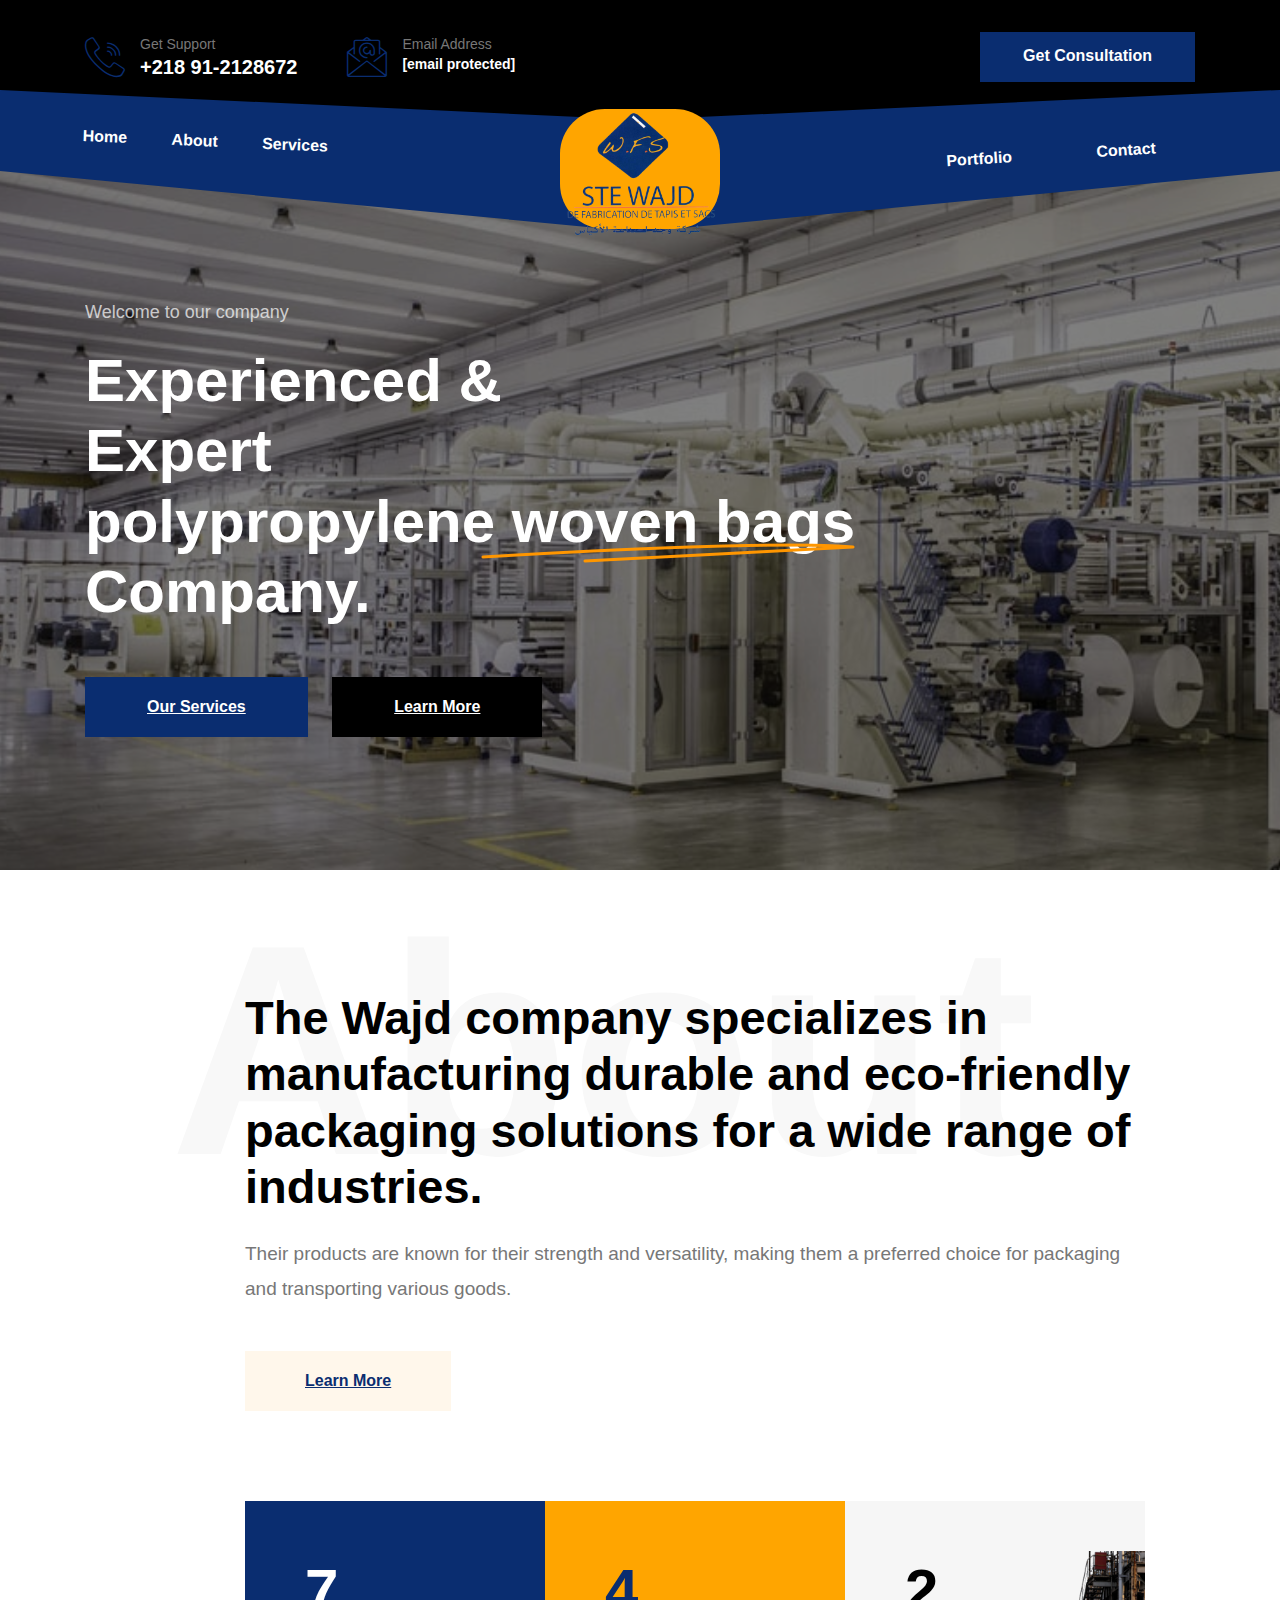
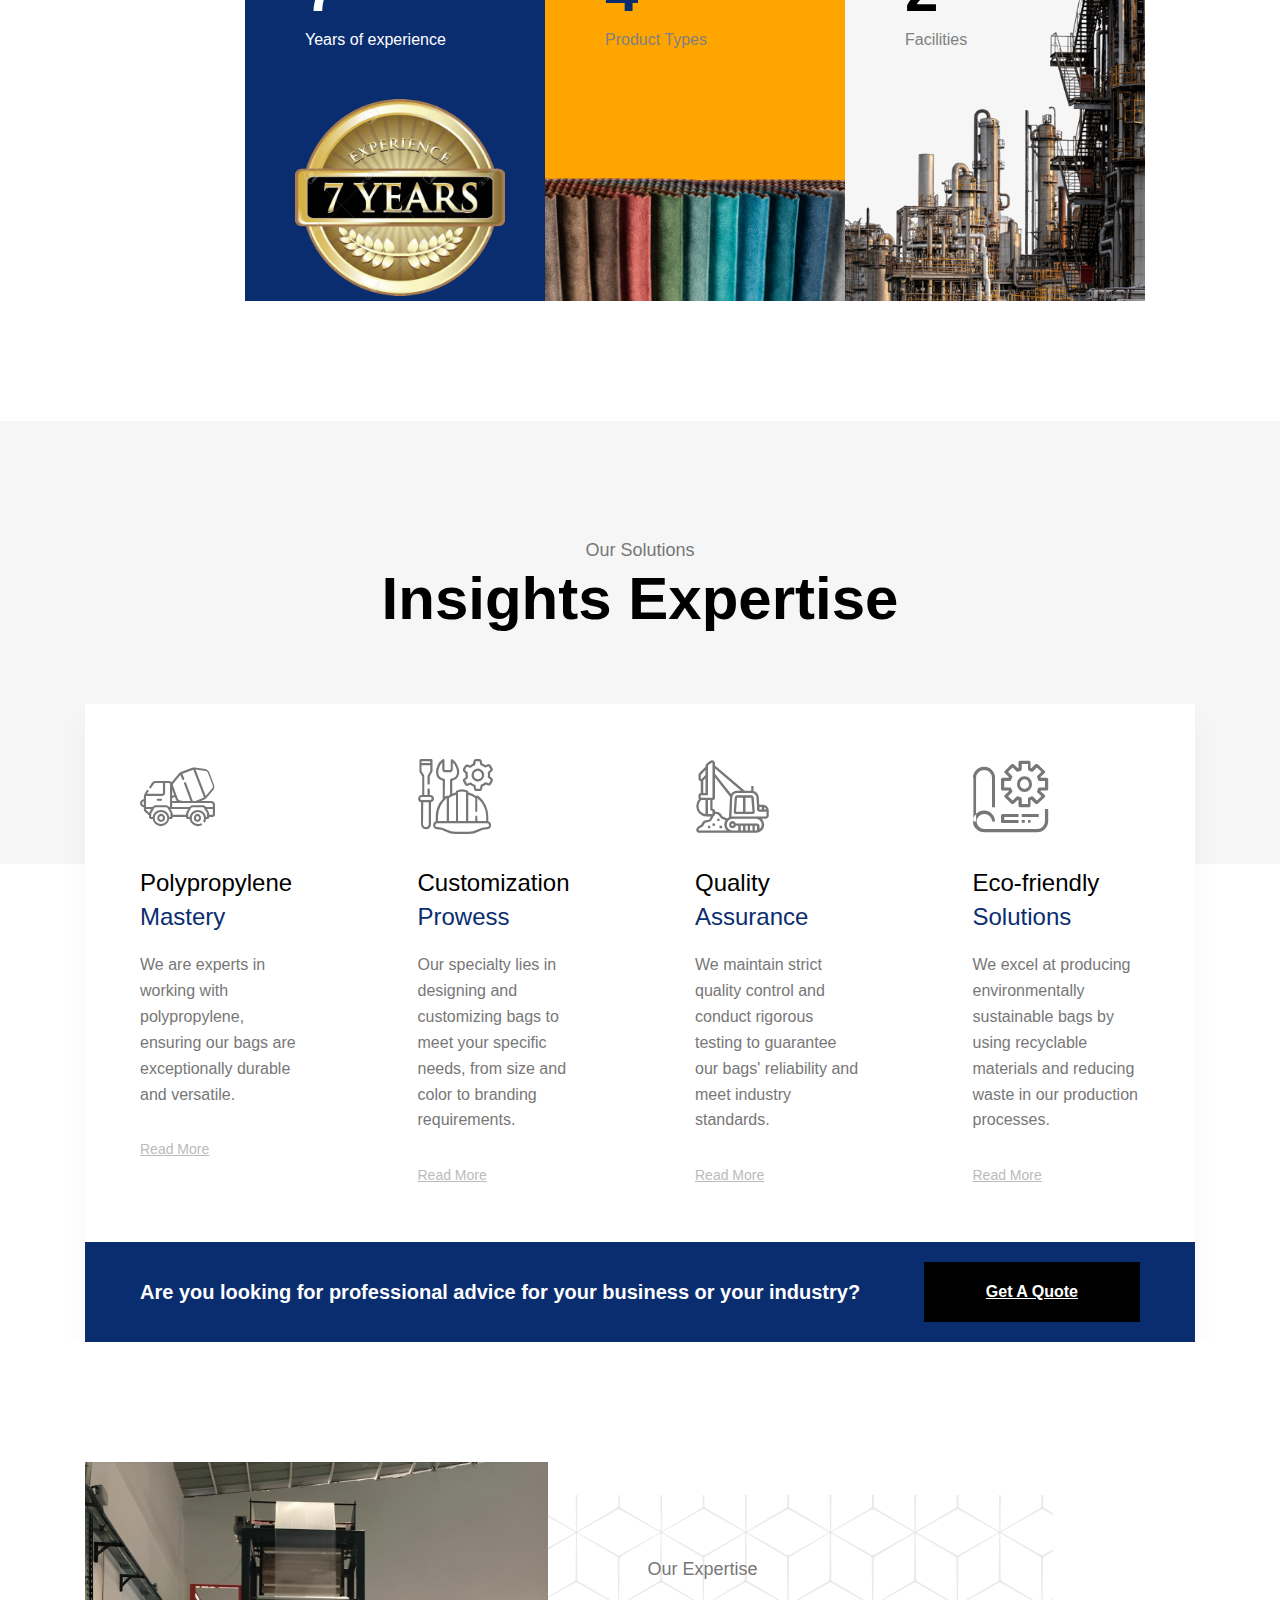
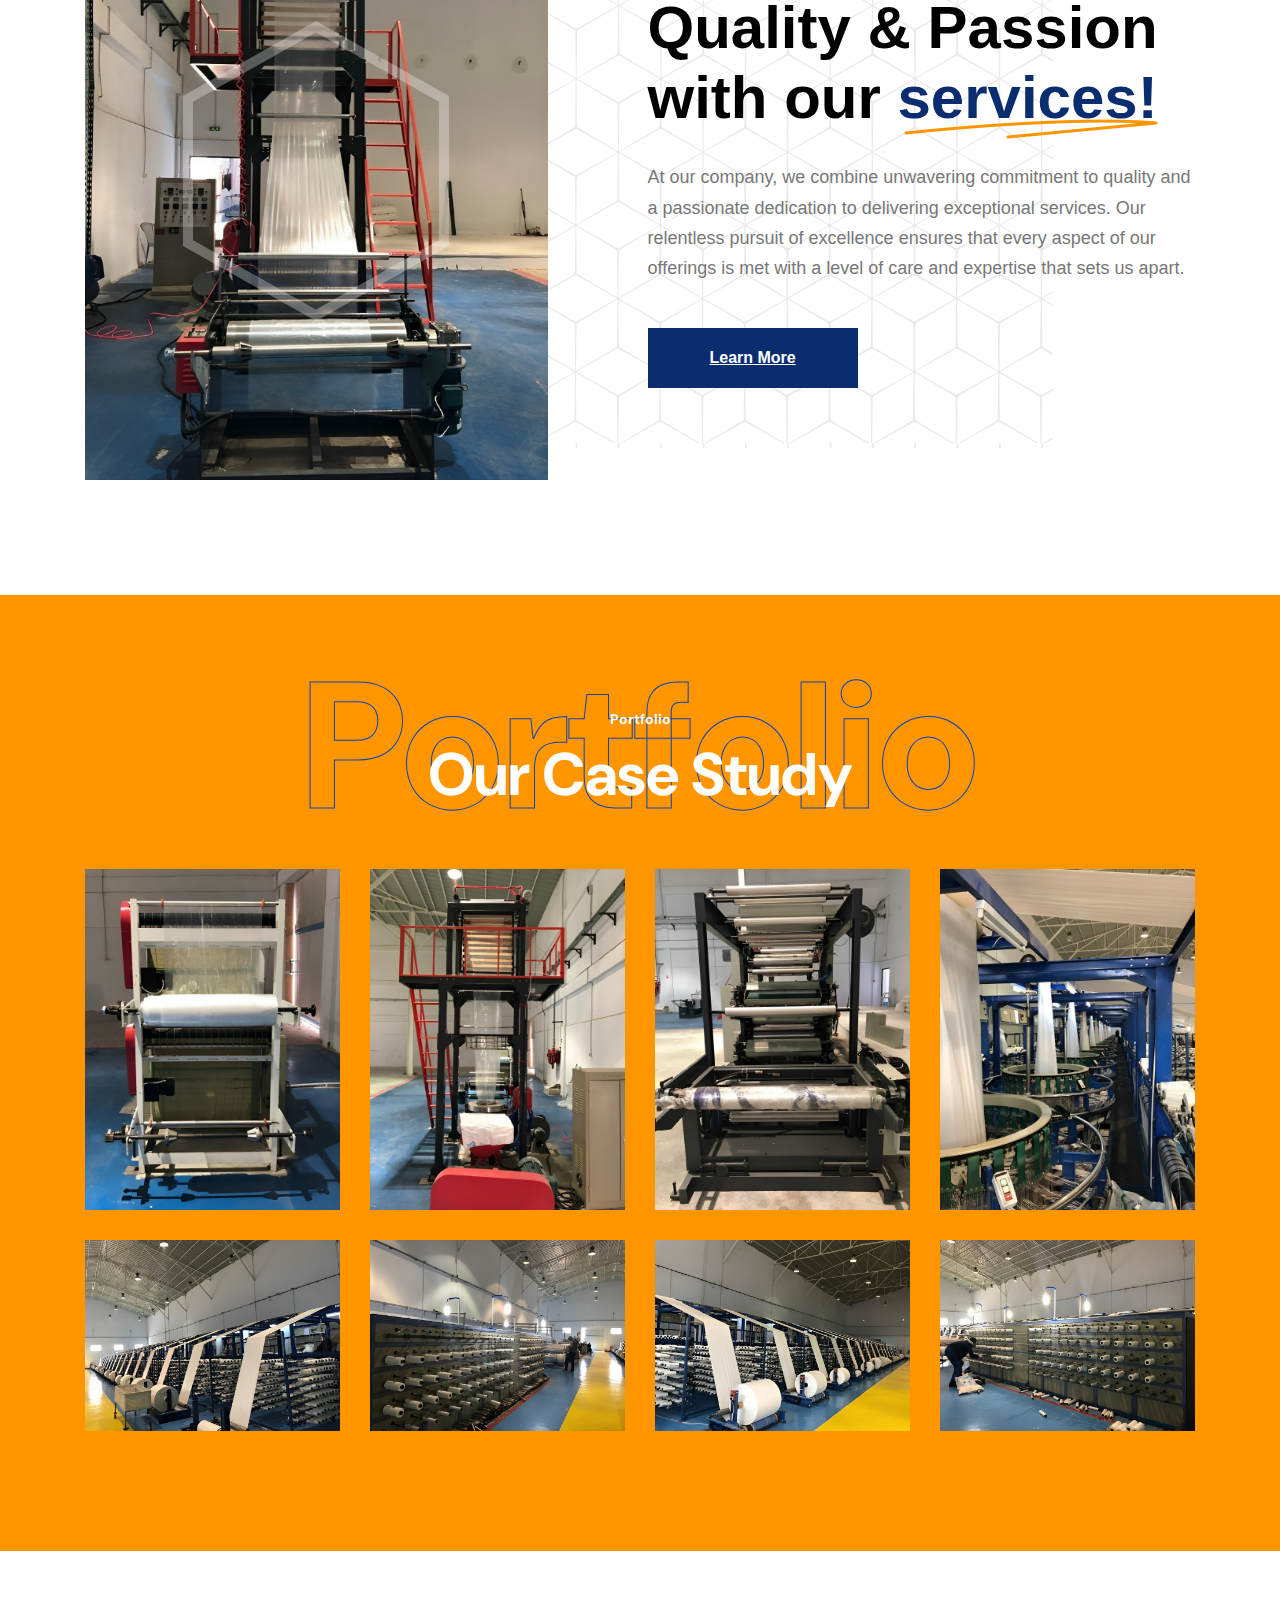
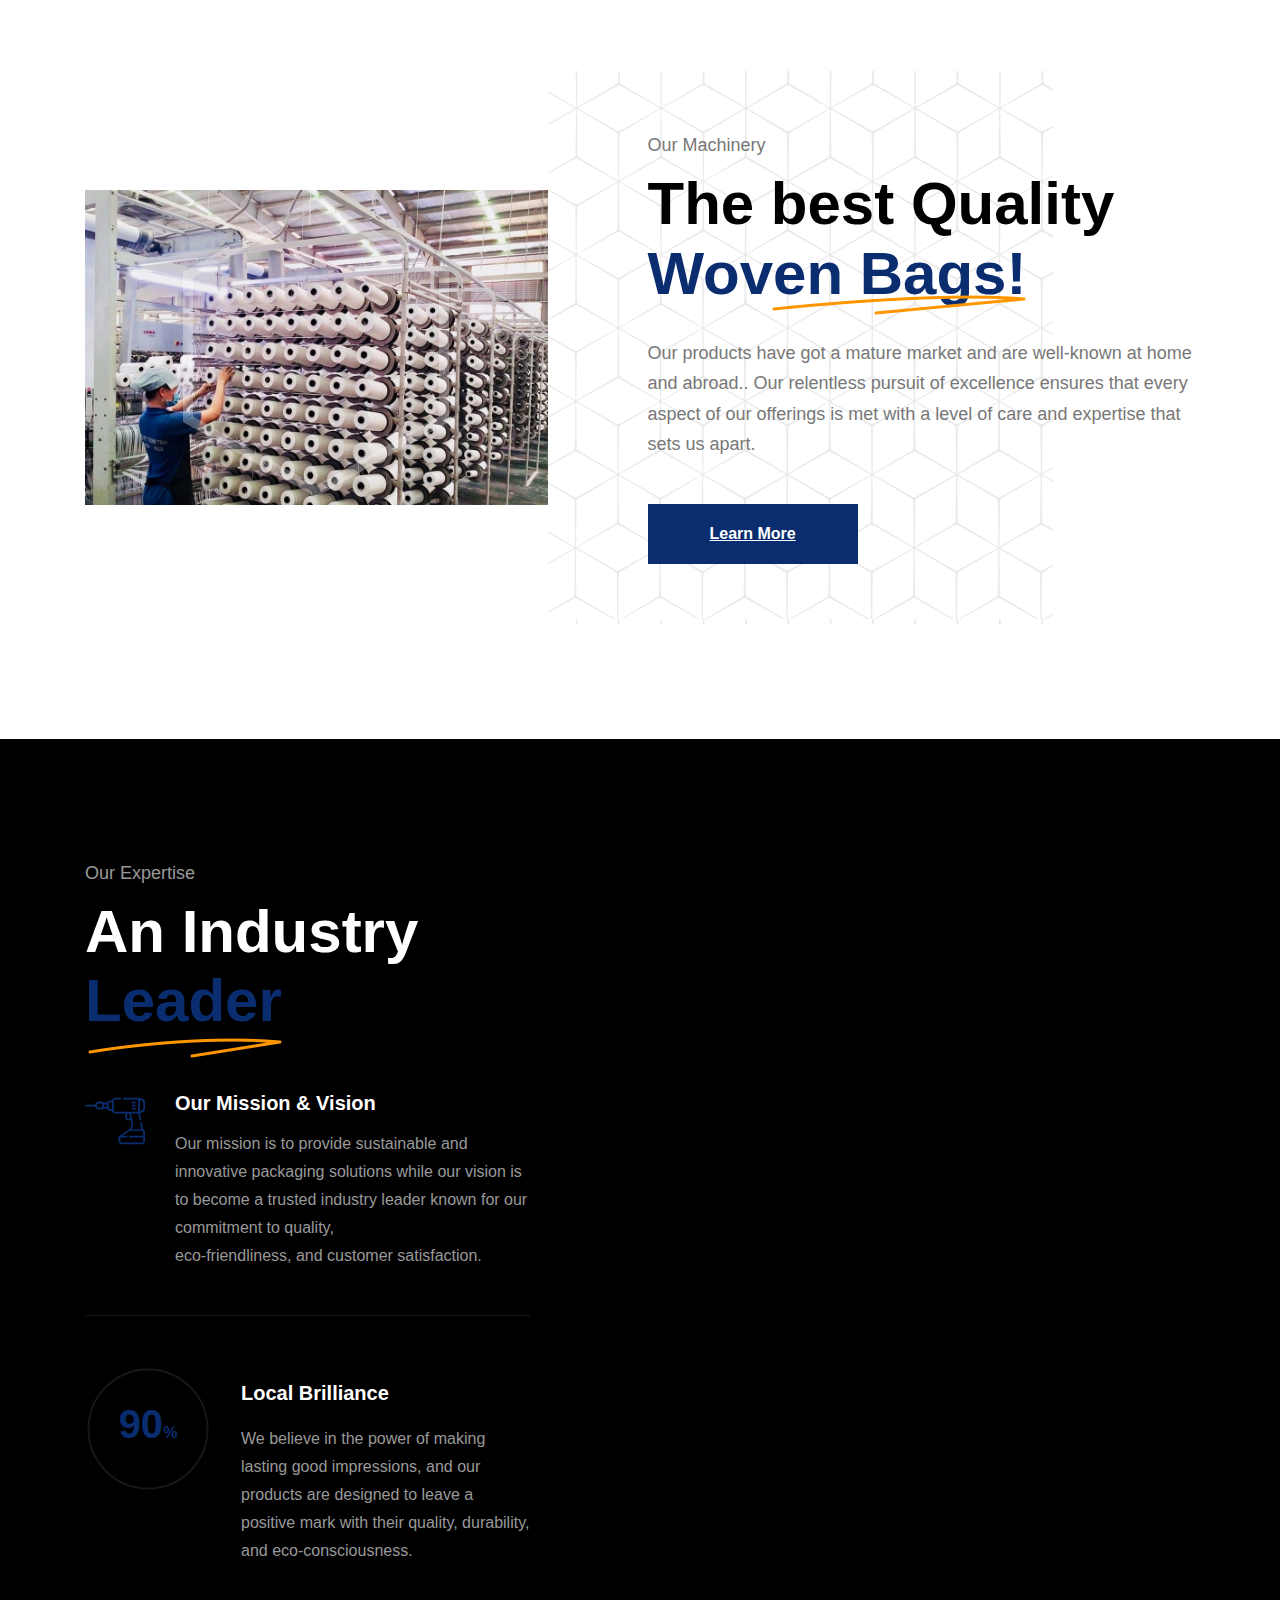
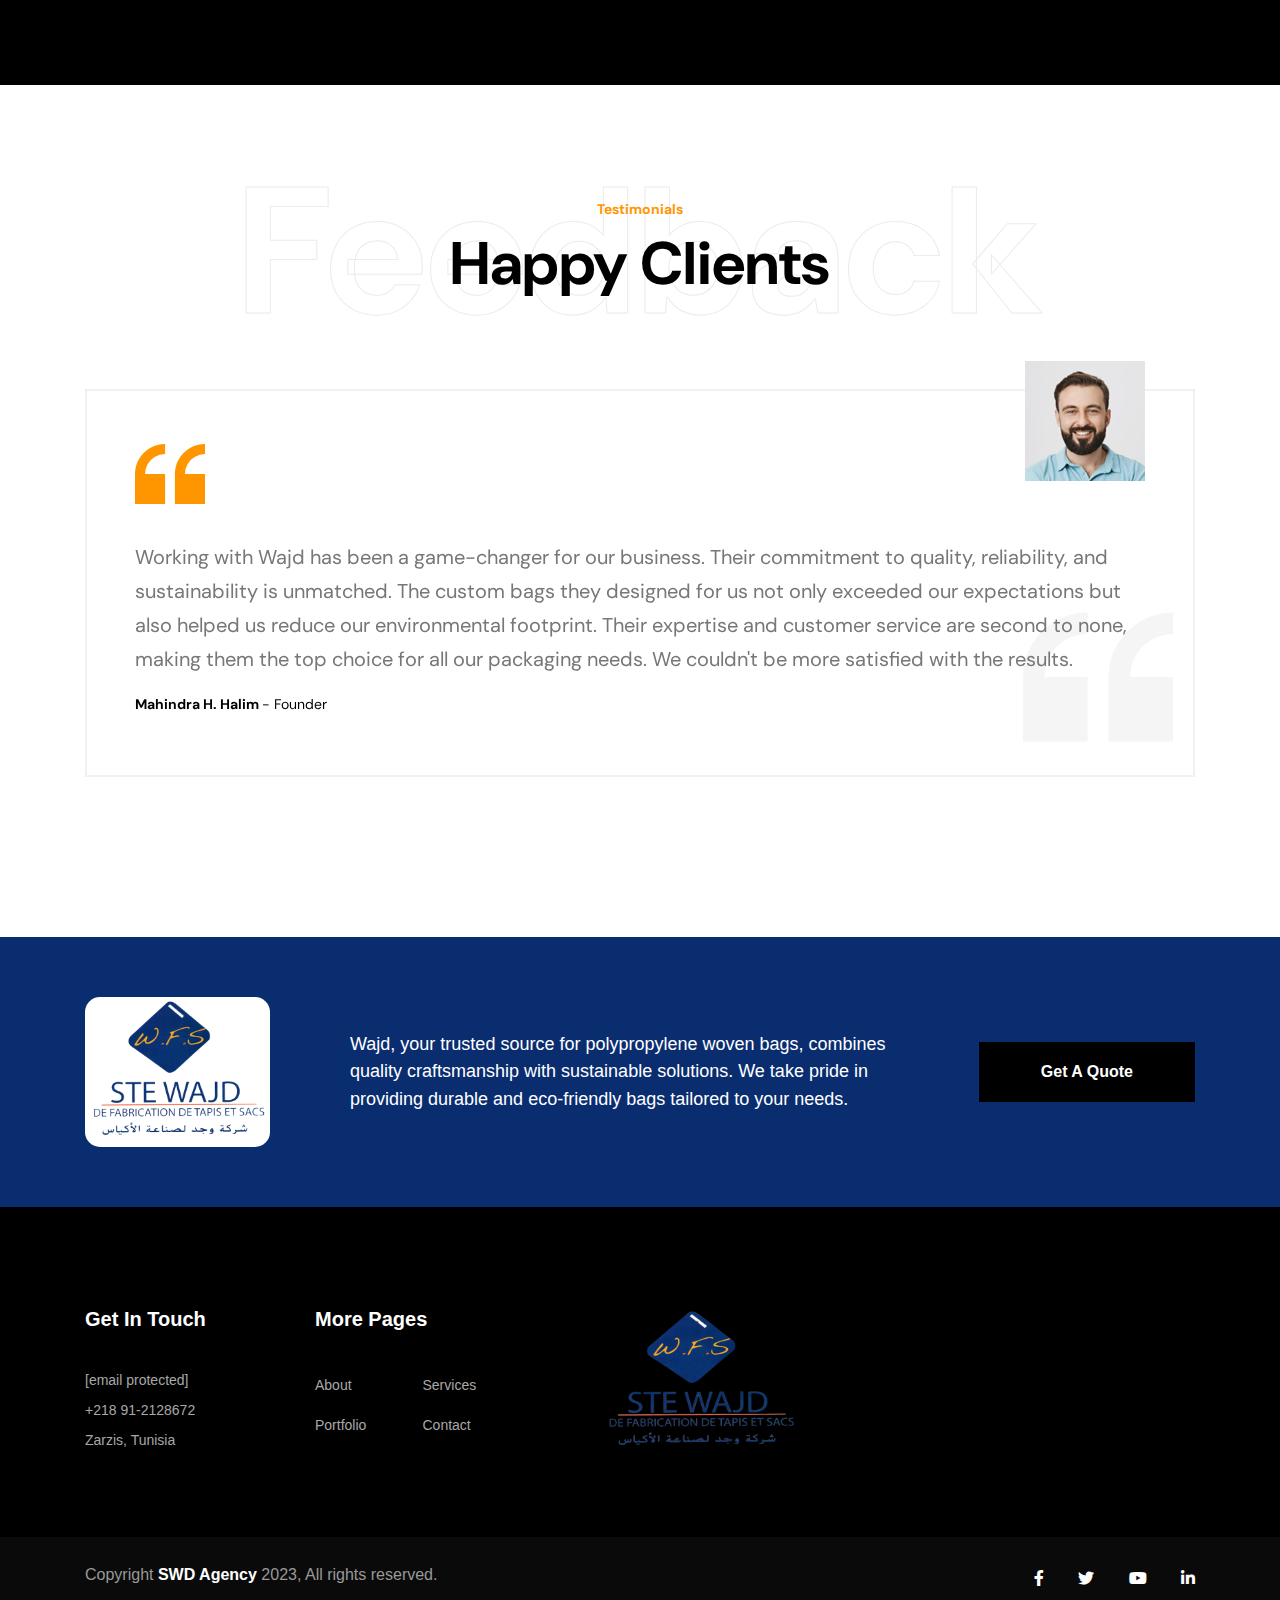
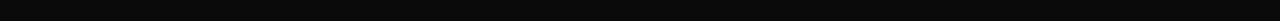
==== index.html @ 6a08fbaa "msg" ====
<!doctype html>
<html class="no-js" lang="en">
    
<!-- Mirrored from www.devsnews.com/template/tionco/tionco/index.html by HTTrack Website Copier/3.x [XR&CO'2014], Tue, 31 Oct 2023 14:53:51 GMT -->
<head>
        <meta charset="utf-8">
        <meta http-equiv="x-ua-compatible" content="ie=edge">
        <title>Wajd</title>
        <meta name="description" content="">
        <meta name="viewport" content="width=device-width, initial-scale=1">

        <link rel="manifest" href="https://devsnews.com/template/tionco/tionco/site.webmanifest/">
		<link rel="shortcut icon" type="image/x-icon" href="assets/img/wajd logo 2.ico">
        <!-- Place favicon.ico in the root directory -->

		<!-- CSS here -->
        <link rel="stylesheet" href="assets/css/bootstrap.min.css">
        <link rel="stylesheet" href="assets/css/fontawesome-all.min.css">
        <link rel="stylesheet" href="assets/css/animate.min.css">
        <link rel="stylesheet" href="assets/css/flaticon.css">
        <link rel="stylesheet" href="assets/css/odometer-theme-default.css">
        <link rel="stylesheet" href="assets/css/magnific-popup.css">
        <link rel="stylesheet" href="assets/css/meanmenu.css">
        <link rel="stylesheet" href="assets/css/swipper.css">
        <link rel="stylesheet" href="assets/css/icofont.min.css">
        <link rel="stylesheet" href="assets/css/main.css">
        
    </head>
    <body>

            <!-- header_area_start -->
            <header class="header_area d-none d-lg-block">
                <div class="header_top_area header_top_clip_one">
                    <div class="container">
                        <div class="row align-items-center">
                                <div class="col-xxl-9 col-xl-9 col-lg-9">
                                    <div class="top_info_wrapper">
        
                                        <div class="top_info_single has_left_icon theme_1">
                                            <a href="tel:098.098.987.9"><i class="flaticon-call"></i></a>
                                            <div class="top_info_single_right">
                                                <span>Get Support</span>
                                                <a href="tel:098.098.987.9">+218 91-2128672</a>
                                            </div>
                                        </div>
                                        <div class="top_info_single has_left_icon theme_1">
                                            <a href="/cdn-cgi/l/email-protection#e38a8d858ca3948681cd808c8e"><i class="flaticon-email"></i></a>
                                            <div class="top_info_single_right">
                                                <span>Email Address</span>
                                                <a href="/cdn-cgi/l/email-protection#f49d9a929bb4839196da979b99"><span class="__cf_email__" data-cfemail="462f282029063123246825292b">[email&#160;protected]</span></a>
                                            </div>
                                        </div>
        
                                    </div>
                                </div>
                                <div class="col-xxl-3 col-xl-3 col-lg-3">
                                    <div class="header_top_right text-end">
                                        <a href="contact.html" class="consult_btn">Get Consultation</a>
                                    </div>
                                </div>
                            </div>
                        </div>
                    </div>
        
                    <div class="header_menu_area menu_clip_one">
                        <div class="container">
                            <div class="row">
                                <div class="col-xxl-5 col-lg-5">
                                    <div class="main_menu1">
                                            <ul id="left">
                                                <li><a href="index.html">Home</a></li>
                                                <li><a href="about.html">About</a></li>
                                                <li><a href="service.html">Services</a></li>
                                            </ul>
                                    </div>
                                    
                                </div>
                                <div class="col-xxl-2 col-lg-2">
                                    <div class="logo_middle_wrapper" id="logo_background">
                                        <a href="index.html" class="logo_middle"><img src="assets/img/logo/wajd logo.png" alt="logo"></a>
                                    </div>
                                </div>
                                <div class="col-xxl-5 col-lg-5 text-end">
                                    <div class="main_menu1">
                                        <nav>
                                            <ul class="menu-right">
                                                <li><a href="portfolio.html">Portfolio</a></li>
                                                <li><a href="contact.html">Contact</a></li>
                                            </ul>
                                        </nav>
                                    </div>
                                </div>
                            </div>
                        </div>
                    </div>
        
                </header>
        <!-- header_area_start -->
        <!-- header_menu_outer_for_mobile start -->
        <div class="header_menu_outer d-lg-none">
            <div class="container">
                <div class="row align-items-center">
                    <div class="col-8">
                        <div class="logo_middle_mobile">
                            <a href="index.html" class="mobile_middle"><img src="assets/img/logo/wajd logo.png" alt="logo"></a>
                        </div>
                    </div>
                    <div class="col-4 text-end">
                        <div class="open-mobile-menu">
                            <a href="javascript:void(0);">
                                <i class="fal fa-bars"></i>
                            </a>
                        </div>
                    </div>
                </div>
            </div>
        </div>
        <!-- header_menu_outer_for_mobile end -->


        <!-- slide-bar start -->
        <!-- Sidebar for Mobile -->
        <div class="fix d-lg-none">
            <div class="side-info">

                <div class="offset-widget offset-logo mb-30 pb-20">
                    <div class="row align-items-center">
                        <div class="col-8"><a href="index.html" class="mobile_logo"><img src="assets/img/logo/wajd logo sans text.png" alt="Logo"></a></div>
                        <div class="col-4 text-end"><button class="side-info-close"><i class="fal fa-times"></i></button></div>
                    </div>
                </div>

                <div class="col-xxl-5 col-lg-5">
                <div class="mobile-menu">
                    <nav>
                        <ul style="font-style: italic; font-weight: bold;">
                            <li><a href="index.html">Home</a></li>
                            <li><a href="about.html">About</a></li>
                            <li><a href="service.html">Services</a></li>
                            <li><a href="portfolio.html">Portfolio</a></li>
                            <li><a href="contact.html">Contact</a></li>
                        </ul>
                    </nav>
                </div>
            </div>

                <div class="contact-infos mt-30 mb-30">
                    <div class="contact-list mobile_contact mb-30">
                        <h4>Contact Info</h4>
                        <a href="#" class="theme-1"><i class="fal fa-map-marker-alt"></i><span>Zarzis Economic Activities Park 4170 Medenine Tunisia</span></a>
                        <a href="tel:088889797697" class="theme-2"><i class="fal fa-phone"></i><span>+216 71 807 671</span></a>
                        <a href="tel:088889797697" class="theme-2"><i class="fal fa-phone"></i><span>+216 71 806 758</span></a>
                        <a href="https://www.devsnews.com/cdn-cgi/l/email-protection#08696c656166486c6765696166266b6765" class="theme-3"><i class="far fa-envelope"></i><span><span class="__cf_email__" data-cfemail="1d7c797074735d7972707c7473337e7270">[email&#160;protected]</span></span></a>  

                    </div>

                    <div class="top_social offset_social mt-20 mb-30">
                        <a href="#" target="_blank" class="facebook"><i class="fab fa-facebook-f"></i></a>
                        <a href="#" target="_blank" class="twitter"><i class="fab fa-twitter"></i></a>
                        <a href="#" target="_blank" class="linkedin"><i class="fab fa-linkedin"></i></a>
                        <a href="#" target="_blank" class="youtube"><i class="fab fa-youtube"></i></a>
                    </div>
                </div>

            </div>
        </div>

        <div class="offcanvas-overlay"></div>
        <!-- slide-bar end -->

        <!-- main_area_start -->
        <main>

            <!-- hero_area-start -->
            <section class="hero_area hero_height d-flex align-items-center mtm_62 fix" style="background-image: url(./assets/bg.jpg);" data-background="assets/img/hero/different-types-grains-beans-groceries-bags-market.jpg" data-overlay="dark" data-opacity="5">
                <div class="container">
                    <div class="row">
                        <div class="col-xxl-12">
                            <div class="hero_content">
                                <span class="sub_hero_title wow fadeInUp" data-wow-delay="0.3s">Welcome to our company</span>
                                <h2 class="hero_title wow fadeInUp" data-wow-delay="0.5s">Experienced & <br>
                                    Expert <span class="line_shape"><br>polypropylene woven bags</span> <br>
                                    Company.</h2>
                                <div class="hero_buttons mt-50 wow fadeInUp" data-wow-delay="0.7s">
                                    <a href="service.html" class="theme_btn is_border">Our Services</a>
                                    <a href="about.html" class="theme_btn black_bg is_border">Learn More</a>
                                </div>
                            </div>
                        </div>
                    </div>
                </div>
            </section>
            <!-- hero_area-end -->

            <!-- about_area-start -->
            <section class="about_area pt-120 pb-120 fix">
                <div class="container">
                    <div class="row">
                        <div class="col-xxl-12 col-12">
                            <div class="about_wrapper pl-110">
                                <div class="about_right">
                                    <span class="abs_about wow fadeInUp" data-wow-delay="0.3s">About</span>
                                    <h2 class="big_title wow fadeInUp" data-wow-delay="0.5s">
                                        The Wajd company specializes in manufacturing durable and eco-friendly packaging solutions for a wide range of industries.
                                    </h2>
                                    <p class="about_text wow fadeInUp" data-wow-delay="0.7s">Their products are known for their strength and versatility, making them a preferred choice for packaging and transporting various goods.</p>

                                    <a href="about.html" class="theme_btn soft_theme wow fadeInUp" data-wow-delay="0.9s">Learn More</a>


                                    <div class="row g-0 mt-90">
                                        <div class="col-xxl-4 col-lg-4 col-md-4 col-sm-6">
                                            <div class="single_counter_wrapper wow fadeInLeft" data-wow-delay="0.3s">
                                                <div class="single-counter theme_count_bg">
                                                    <img class=" wow fadeInLeft" data-wow-delay="0.5s" src="assets/img/about/7 years of experience.png" style="margin-left: 100px; margin-bottom: 95px; width: 70%;" alt="counter_img">
                                                    <h2 class="white_text count_number"><span class="odometer" data-count="9432">7</span></h2>
                                                    <span class="white_text">Years of experience</span>
                                                </div>
                                            </div>
                                        </div>
                                        <div class="col-xxl-4 col-lg-4 col-md-4 col-sm-6">
                                            <div class="single_counter_wrapper wow fadeInUp" data-wow-delay="0.3s">
                                                <div class="single-counter black_count_bg">
                                                    <img class=" wow fadeInUp" data-wow-delay="0.5s" src="assets/img/about/mix-palette-color-tailoring-leather-tissues-catalog.png" style="margin-left: -45px;" alt="counter_img">
                                                    <h2 class="theme_text count_number"><span class="odometer" data-count="800">4</span></h2>
                                                    <span class="gray_text">Product Types</span>
                                                </div>
                                            </div>
                                        </div>
                                        <div class="col-xxl-4 col-lg-4 col-md-4 col-sm-6">
                                            <div class="single_counter_wrapper wow fadeInRight" data-wow-delay="0.3s">
                                                <div class="single-counter soft_count_bg">
                                                    <img class=" wow fadeInRight" data-wow-delay="0.5s" src="assets/img/about/environmental-pollution-industry-exterior-daylight.png" style="margin-bottom: -100px;" alt="counter_img">
                                                    <h2 class="black_text count_number"><span class="odometer" data-count="10">2</span></h2>
                                                    <span class="gray_text">Facilities</span>
                                                </div>
                                            </div>
                                        </div>
                                    </div>


                                </div>

                            </div>
                        </div>
                    </div>

                </div>
            </section>
            <!-- about_area-end -->

            <!-- section_title_area-start -->
            <section class="section_title_area before_soft_bg fix pt-115 pb-215">
                <div class="container">
                    <div class="row">
                        <div class="col-xxl-12">
                            <div class="section_title text-center">
                                <span class="sub_title wow fadeInUp" data-wow-delay="0.3s">Our Solutions</span>
                                <h2 class="title wow fadeInUp" data-wow-delay="0.5s">Insights Expertise</h2>
                            </div>
                        </div>
                    </div>
                </div>
            </section>
            <!-- section_title_area-end -->

            <!-- promo_box_area-start -->
            <section class="promo_box_area mtm_160 fix">
                <div class="container">
                    <div class="promo_box_wrapper wow fadeInUp" data-wow-delay="0.3s">
                        <div class="row g-0">

                            <div class="col-xxl-3 col-xl-3 col-lg-4 col-md-6 col-sm-6">
                                <div class="single_promo_box promo_bg">
                                    <i class="flaticon-mixer-truck wow fadeInUp" data-wow-delay="0.3s"> </i>
                                    <h3 class=" wow fadeInUp" data-wow-delay="0.5s"><a href="service.html">Polypropylene<span class="promo_theme"> Mastery</span></a></h3>
                                    <p class="wow fadeInUp" data-wow-delay="0.7s">We are experts in working with polypropylene, ensuring our bags are exceptionally durable and versatile.</p>
                                    <div class="promo_button mt-30 wow fadeInUp" data-wow-delay="0.9s">
                                        <a href="service.html" class="promo_btn">Read More</a>
                                    </div>
                                </div>
                            </div>
                            <div class="col-xxl-3 col-xl-3 col-lg-4 col-md-6 col-sm-6">
                                <div class="single_promo_box promo_bg">
                                    <i class="flaticon-helmet wow fadeInUp" data-wow-delay="0.3s"></i>
                                    <h3 class="wow fadeInUp" data-wow-delay="0.5s"><a href="service.html">Customization<span class="promo_theme"> Prowess</span></a></h3>
                                    <p class="wow fadeInUp" data-wow-delay="0.7s">Our specialty lies in designing and customizing bags to meet your specific needs, from size and color to branding requirements.</p>
                                    <div class="promo_button mt-30 wow fadeInUp" data-wow-delay="0.9s">
                                        <a href="service.html" class="promo_btn">Read More</a>
                                    </div>
                                </div>
                            </div>
                            <div class="col-xxl-3 col-xl-3 col-lg-4 col-md-6 col-sm-6">
                                <div class="single_promo_box promo_bg">
                                    <i class="flaticon-construction-machine wow fadeInUp" data-wow-delay="0.3s"></i>
                                    <h3 class="wow fadeInUp" data-wow-delay="0.5s"><a href="service.html">Quality<span class="promo_theme"> Assurance</span></a></h3>
                                    <p class=" wow fadeInUp" data-wow-delay="0.7s">We maintain strict quality control and conduct rigorous testing to guarantee our bags' reliability and meet industry standards.</p>
                                    <div class="promo_button mt-30 wow fadeInUp" data-wow-delay="0.9s">
                                        <a href="service.html" class="promo_btn">Read More</a>
                                    </div>
                                </div>
                            </div>
                            <div class="col-xxl-3 col-xl-3 col-lg-4 col-md-6 col-sm-6">
                                <div class="single_promo_box promo_bg">
                                    <i class="flaticon-gear wow fadeInUp" data-wow-delay="0.3s"></i>
                                    <h3 class="wow fadeInUp" data-wow-delay="0.5s"><a href="service.html">Eco-friendly<span class="promo_theme"> Solutions</span></a></h3>
                                    <p class="wow fadeInUp" data-wow-delay="0.7s">We excel at producing environmentally sustainable bags by using recyclable materials and reducing waste in our production processes.</p>
                                    <div class="promo_button mt-30 wow fadeInUp" data-wow-delay="0.9s">
                                        <a href="service.html" class="promo_btn">Read More</a>
                                    </div>
                                </div>
                            </div>

                            <div class="col-12">
                                <div class="promo_cta_wrapper theme_bg wow fadeInUp" data-wow-delay="0.3s">
                                    <p class="wow fadeInLeft" data-wow-delay="0.3s">Are you looking for professional advice for your business or your industry?</p>
                                    <a href="contact.html" class="theme_btn black_bg is_border wow fadeInRight" data-wow-delay="0.3s">Get A Quote</a>
                                </div>
                            </div>

                        </div>
                    </div>
                </div>
            </section>
             <!-- promo_box_area-end -->

            <!-- about_ideal_area-start -->
            <div class="about_ideal_area pt-120 pb-85 fix">
                <div class="container">
                    <div class="row g-0 align-items-center">
                        <div class="col-xxl-5 col-xl-5 col-lg-6">
                            <div class="about_ideal_img mb-30 wow fadeInUp" data-wow-delay="0.3s">
                                <img src="assets/img/about/6.png" alt="about-img">
                            </div>
                        </div>
                        <div class="col-xxl-7 col-xl-7 col-lg-6">
                            <div class="about_ideal_content mb-30 pl-100 pt-60 pb-60">
                                <div class="section_title_colored res_size">
                                    <span class="sub_title_colored wow fadeInUp" data-wow-delay="0.3s">Our Expertise</span>
                                    <h3 class="title_colored wow fadeInUp" data-wow-delay="0.5s">Quality & Passion with our <span class="line_colored bottom_8">services!</span></h3>
                                </div>
                                <p class="wow fadeInUp" data-wow-delay="0.7s">At our company, we combine unwavering commitment to quality and a passionate dedication to delivering exceptional services.
                                    Our relentless pursuit of excellence ensures that every aspect of our offerings is met with a level of care and expertise that sets us apart.</p>
                                <div class="about_button mt-45 wow fadeInUp" data-wow-delay="0.9s">
                                    <a href="service.html" class="theme_btn is_border">Learn More</a>
                                </div>
                            </div>
                        </div>
                    </div>
                </div>
            </div>
            <!-- about_ideal_area-end -->

            <!-- portfolio_area-start -->
            <div class="portfolio_area theme_bg2 pt-105 pb-90 fix">
                <div class="container">
                    <div class="row">
                        <div class="col-xxl-12">
                            <div class="section_back_title text-center mb-45">
                                <div class="back_title_inner wow fadeInUp" data-wow-delay="0.3s">
                                    <span class="sub_back_title is_white dmsans">Portfolio</span>
                                    <h2 class="back_title is_white dmsans">Our Case Study</h2>
                                    <span class="back_title_original dmsans light_clr">Portfolio</span>
                                </div>
                            </div>
                        </div>
                    </div>
                    <div class="portfolio_wrapper">
                        <div class="row portfolio_images">
                            <div class="col-xl-3 col-md-4 col-sm-6 single_portfolio_image mb-30 wow fadeInLeft" data-wow-delay="0.1s">
                                <a href="assets/img/portfolio/2.png" class="portfolio_image_inner popup-image w_img">
                                        <img src="assets/img/portfolio/2.png" alt="img">
                                    <i class="fal fa-plus"></i>
                                </a>
                            </div>
                            <div class="col-xl-3 col-md-4 col-sm-6 single_portfolio_image mb-30 wow fadeInUp" data-wow-delay="0.3s">
                                <a href="assets/img/portfolio/3.png" class="portfolio_image_inner popup-image w_img">
                                        <img src="assets/img/portfolio/3.png" alt="img">
                                    <i class="fal fa-plus"></i>
                                </a>
                            </div>
                            <div class="col-xl-3 col-md-4 col-sm-6 single_portfolio_image mb-30 wow fadeInUp" data-wow-delay="0.5s">
                                <a href="assets/img/portfolio/4.png" class="portfolio_image_inner popup-image w_img">
                                        <img src="assets/img/portfolio/4.png" alt="img">
                                    <i class="fal fa-plus"></i>
                                </a>
                            </div>
                            <div class="col-xl-3 col-md-4 col-sm-6 single_portfolio_image mb-30 wow fadeInUp" data-wow-delay="0.7s">
                                <a href="assets/img/portfolio/5.png" class="portfolio_image_inner popup-image w_img">
                                        <img src="assets/img/portfolio/5.png" alt="img">
                                    <i class="fal fa-plus"></i>
                                </a>
                            </div>
                            <div class="col-xl-3 col-md-4 col-sm-6 single_portfolio_image mb-30 wow fadeInUp" data-wow-delay="0.7s">
                                <a href="assets/img/portfolio/7.png" class="portfolio_image_inner popup-image w_img">
                                        <img src="assets/img/portfolio/7.png" alt="img">
                                    <i class="fal fa-plus"></i>
                                </a>
                            </div>
                            <div class="col-xl-3 col-md-4 col-sm-6 single_portfolio_image mb-30 wow fadeInUp" data-wow-delay="0.7s">
                                <a href="assets/img/portfolio/8.png" class="portfolio_image_inner popup-image w_img">
                                        <img src="assets/img/portfolio/8.png" alt="img">
                                    <i class="fal fa-plus"></i>
                                </a>
                            </div>
                            <div class="col-xl-3 col-md-4 col-sm-6 single_portfolio_image mb-30 wow fadeInUp" data-wow-delay="0.7s">
                                <a href="assets/img/portfolio/11.png" class="portfolio_image_inner popup-image w_img">
                                        <img src="assets/img/portfolio/11.png" alt="img">
                                    <i class="fal fa-plus"></i>
                                </a>
                            </div>
                            <div class="col-xl-3 col-md-4 col-sm-6 single_portfolio_image mb-30 wow fadeInUp" data-wow-delay="0.7s">
                                <a href="assets/img/portfolio/13.png" class="portfolio_image_inner popup-image w_img">
                                        <img src="assets/img/portfolio/13.png" alt="img">
                                    <i class="fal fa-plus"></i>
                                </a>
                            </div>
                        </div>
                    </div>
                </div>
            </div>
            <!-- portfolio_area-end -->
            <div class="about_ideal_area pt-120 pb-85 fix">
                <div class="container">
                    <div class="row g-0 align-items-center">
                        <div class="col-xxl-5 col-xl-5 col-lg-6">
                            <div class="about_ideal_img mb-30 wow fadeInUp" data-wow-delay="0.3s">
                                <img src="assets/img/about/the_whole_work.jpg" alt="about-img">
                            </div>
                        </div>
                        <div class="col-xxl-7 col-xl-7 col-lg-6">
                            <div class="about_ideal_content mb-30 pl-100 pt-60 pb-60">
                                <div class="section_title_colored res_size">
                                    <span class="sub_title_colored wow fadeInUp" data-wow-delay="0.3s">Our Machinery</span>
                                    <h3 class="title_colored wow fadeInUp" data-wow-delay="0.5s">The best Quality <span class="line_colored bottom_8">Woven Bags!</span></h3>
                                </div>
                                <p class="wow fadeInUp" data-wow-delay="0.7s">Our products have got a mature market and are well-known at home and abroad..
                                    Our relentless pursuit of excellence ensures that every aspect of our offerings is met with a level of care and expertise that sets us apart.</p>
                                <div class="about_button mt-45 wow fadeInUp" data-wow-delay="0.9s">
                                    <a href="service.html" class="theme_btn is_border">Learn More</a>
                                </div>
                            </div>
                        </div>
                    </div>
                </div>
            </div>
            <!-- attentions_area-start -->
            <div class="attentions_area dark_bg pt-120 pb-120 fix">
                <div class="container">
                    <div class="row">
                        <div class="col-xxl-5 col-xl-5 col-lg-6 order-1 order-lg-0">
                            <div class="attention_content_wrapper">
                                <div class="section_title_colored mb-55">
                                    <span class="sub_title_colored gray_text wow fadeInUp" data-wow-delay="0.3s">Our Expertise</span>
                                    <h3 class="title_colored white_text wow fadeInUp" data-wow-delay="0.5s">An Industry<span class="line_colored line_shape3">Leader</span></h3>
                                </div>
                                <div class="single_mission wow fadeInUp" data-wow-delay="0.7s">
                                    <i class="flaticon-drill"></i>
                                    <div class="single_mission_right">
                                        <h4>Our Mission & Vision</h4>
                                        <p>Our mission is to provide sustainable and innovative packaging solutions while our vision is to become a trusted industry leader known for our commitment to quality, <br>eco-friendliness, and customer satisfaction.</p>
                                    </div>
                                </div>
                                <div class="single_impression wow fadeInUp" data-wow-delay="0.9s">
                                    <!-- progress_circle-start -->
                                    <div class="mission_progress_wrapper">
                                        <div class="mission_progress_single">
                                            <div class="progress_circle theme-1" data-percentage="90">
                                                <span class="progress-left">
                                                    <span class="progress-bar"></span>
                                                </span>
                                                <span class="progress-right">
                                                    <span class="progress-bar"></span>
                                                </span>
                                                <div class="progress-value">
                                                    <div class="value">90<span>%</span></div>
                                                </div>
                                            </div>
                                        </div>
                                    </div>
                                    <!-- progress_circle-end -->

                                    <div class="single_impression_right">
                                        <h4 class="impression_title">Local Brilliance</h4>
                                        <p>We believe in the power of making lasting good impressions, 
                                            and our products are designed to leave a positive mark with their quality, durability, and eco-consciousness.</p>
                                    </div>
                                </div>
                            </div>
                        </div>
                        <div class="col-xxl-7 col-xl-7 col-lg-6 order-0 order-lg-1">
                            <div class="attentions_img_wrapper ml-100 wow fadeInRight video" data-wow-delay="0.3s">
                                <iframe width="700px" height="500px" src="https://www.youtube.com/embed/Mf-2aXY8IuE?si=zMTTNWLxIWWYl8tx" title="YouTube video player" frameborder="0" allow="accelerometer; autoplay; clipboard-write; encrypted-media; gyroscope; picture-in-picture; web-share" allowfullscreen></iframe></div>
                        </div>
                    </div>
                </div>
            </div>
            <!-- attentions_area-end -->

            <!-- testimonial_slider2_area-start -->
            <div class="testimonial_slider2_area pt-105 pb-160 fix">
                <div class="container">
                    <div class="row">
                        <div class="col-xxl-12">
                            <div class="section_back_title text-center mb-45">
                                <div class="back_title_inner wow fadeInUp" data-wow-delay="0.3s">
                                    <span class="sub_back_title theme-4 dmsans">Testimonials</span>
                                    <h2 class="back_title dmsans">Happy Clients</h2>
                                    <span class="back_title_original dmsans">Feedback</span>
                                </div>
                            </div>
                        </div>
                    </div>
                </div>
                <div class="container">
                    <div class="testimonial_2_wrapper wow fadeInUp" data-wow-delay="0.3s">
                        <div class="testimonial_slider2_active swiper-container">
                            <div class="testimonial_slider2_wrapper swiper-wrapper">
                                <div class="testimonial_slider2_slide swiper-slide">
                                    <div class="testimonial_content2">
                                        <img src="assets/img/hero/test_author1.jpg" alt="img" class="testimonial2_author_img">
                                        <span class="test2_icon_abs"><i class="flaticon-quote-1"></i></span>
                                        <i class="flaticon-quote-1"></i>
                                        <p>Working with Wajd has been a game-changer for our business.
                                            Their commitment to quality, reliability, and sustainability is unmatched.
                                            The custom bags they designed for us not only exceeded our expectations but also helped us reduce our environmental footprint.
                                            Their expertise and customer service are second to none, making them the top choice for all our packaging needs.
                                            We couldn't be more satisfied with the results.</p>
                                        <h5 class="testimonial2_author_name"><a href="team-details.html">Mahindra H. Halim <span>- Founder</span></a></h5>
                                    </div>
                                </div>
                                <div class="testimonial_slider2_slide swiper-slide">
                                    <div class="testimonial_content2">
                                        <img src="assets/img/hero/test_author2.jpg" alt="img" class="testimonial2_author_img">
                                        <span class="test2_icon_abs"><i class="flaticon-quote-1"></i></span>
                                        <i class="flaticon-quote-1"></i>
                                        <p>Wiusmod tempor incididunt ut labore et dolore magna aliqua
                                            Ut enim ad minim veniam, quis nostrud exercitation ullamco
                                            laboris nisi ut aliquip exact.</p>
                                        <h5 class="testimonial2_author_name"><a href="team-details.html">Nasir Uddin <span>- Chairman</span></a></h5>
                                    </div>
                                </div>
                                <div class="testimonial_slider2_slide swiper-slide">
                                    <div class="testimonial_content2">
                                        <img src="assets/img/hero/test_author3.jpg" alt="img" class="testimonial2_author_img">
                                        <span class="test2_icon_abs"><i class="flaticon-quote-1"></i></span>
                                        <i class="flaticon-quote-1"></i>
                                        <p>Wiusmod tempor incididunt ut labore et dolore magna aliqua
                                            Ut enim ad minim veniam, quis nostrud exercitation ullamco
                                            laboris nisi ut aliquip exact.</p>
                                        <h5 class="testimonial2_author_name"><a href="team-details.html">Salim Rana <span>- Developer</span></a></h5>
                                    </div>
                                </div>
                            </div>
    
                            <!-- If we need pagination -->
                            <div class="testimonial_2_pagination"></div>
    
                        </div>
                    </div>
                </div>
            </div>
            <!-- testimonial_slider2_area-end -->
            

            <!-- cta_area-start -->
            <div class="cta_area theme_bg pt-60 pb-60 fix">
                <div class="container">
                    <div class="row g-0 align-items-center">
                        <div class="col-xxl-2 col-lg-2 col-sm-6 order-0 order-lg-0">
                            <div class="cta_logo wow fadeInLeft" data-wow-delay="0.3s">
                                <a href="index.html"><img src="assets/img/logo/wajd logo.png" style="height: 150px; width: 200px; background-color: white; border-radius: 15px;" alt="logo"></a>
                            </div>
                        </div>
                        <div class="col-xxl-7 col-lg-7 col-sm-12 order-1 order-sm-2 order-lg-1">
                            <div class="cta_text wow fadeInUp" data-wow-delay="0.3s">Wajd, your trusted source for polypropylene woven bags, combines quality craftsmanship with sustainable solutions. We take pride in providing durable and eco-friendly bags tailored to your needs.
                            </div>
                        </div>
                        <div class="col-xxl-3 col-lg-3 col-sm-6 order-3 order-sm-1 order-lg-2">
                            <div class="cta_button  text-sm-end text-start wow fadeInRight" data-wow-delay="0.3s">
                                <a href="contact.html" class="theme_btn black_bg is_border no_decorateion">Get A Quote</a>
                            </div>
                        </div>  
                    </div>
                </div>
            </div>
            <!-- cta_area-end -->


        </main>
        <!-- main_area_start -->


        <!-- back to top start -->
        <div class="progress-wrap">
            <svg class="progress-circle svg-content" width="100%" height="100%" viewBox="-1 -1 102 102">
            <path d="M50,1 a49,49 0 0,1 0,98 a49,49 0 0,1 0,-98" />
            </svg>
        </div>
        <!-- back to top end -->

        <!-- footer_area-start -->
        <footer class="footer_wrapper_area fix">
            <div class="footer_area darker_bg pt-100 pb-50">
                <div class="container">
                    <div class="row">
                        <div class="col-xxl-2 col-xl-2 col-lg-6 col-md-6 col-sm-6">
                            <div class="footer_widget footer_info mb-30 wow fadeInUp" data-wow-delay="0.3s">
                                <div class="footer_widget_title">
                                    <h4 class="footer_title_text">Get In Touch</h4>
                                </div>
                                <div class="footer_widget_content">
                                    <span class="info_line"><a href="https://www.devsnews.com/cdn-cgi/l/email-protection#a2cbccc4cde2c7dac3cfd2cec7cfc3cbce8cc1cdcf" target="_blank"><span class="__cf_email__" data-cfemail="9df4f3fbf2ddf8e5fcf0edf1f8f0fcf4f1b3fef2f0">[email&#160;protected]</span></a></span>
                                    <span class="info_line"><a href="tel:098.097.987.09" target="_blank">+218 91-2128672</a></span>
                                    <span class="info_line">Zarzis, Tunisia</span>
                                </div>
                            </div>
                        </div>
                        <div class="col-xxl-3 col-xl-3 col-lg-6 col-md-6 col-sm-6">
                            <div class="footer_widget footer_links w_50 mb-30 pl-40 fix wow fadeInUp" data-wow-delay="0.4s">
                                <div class="footer_widget_title">
                                    <h4 class="footer_title_text">More Pages</h4>
                                </div>
                                <div class="footer_content">
                                    <ul>
                                        <li><a href="about.html">About</a></li>
                                        <li><a href="service.html">Services</a></li>
                                        <li><a href="portfolio.html">Portfolio</a></li>
                                        <li><a href="contact.html">Contact</a></li>
                                    </ul>
                                </div>
                            </div>
                        </div>
                        <div class="col-xxl-3 col-xl-3 col-lg-6 col-md-6 col-sm-6">
                            <div class="footer_widget footer_links w_50 mb-30 pl-40 fix wow fadeInUp" data-wow-delay="0.4s">
                                <div class="footer_widget_title">
                                </div>
                                <div class="footer_content">
                                    <img src="assets/img/logo/wajd logo.png" style="height: 150px; width: 200px; position:initial;" alt="logo">
                                </div>
                            </div>
                        </div>
                    </div>
                </div>
            </div>
            <div class="footer_copyright_area soft_darker_bg pt-30">
                <div class="container">
                    <div class="row">
                        <div class="col-xxl-5 col-sm-6">
                            <p class="copyright_text mb-30 text-center text-sm-start wow fadeInLeft" data-wow-delay="0.3s">Copyright <a href="https://www.facebook.com/swdagencytn" target="_blank">SWD Agency</a> 2023, All rights reserved.</p>
                        </div>
                        <div class="col-xxl-7 col-sm-6">
                            <div class="footer_social text-sm-end text-center mb-30 wow fadeInRight" data-wow-delay="0.3s">
                                <a href="#" target="_blank"><i class="fab fa-facebook-f"></i></a>
                                <a href="#" target="_blank"><i class="fab fa-twitter"></i></a>
                                <a href="#" target="_blank"><i class="fab fa-youtube"></i></a>
                                <a href="#" target="_blank"><i class="fab fa-linkedin-in"></i></a>
                            </div>
                        </div>
                    </div>
                </div>
            </div>
        </footer>
        <!-- footer_area-end -->

		<!-- JS here -->
        <script data-cfasync="false" src="../../../cdn-cgi/scripts/5c5dd728/cloudflare-static/email-decode.min.js"></script><script src="assets/js/jquery.min.js"></script>
        <script src="assets/js/bootstrap.bundle.min.js"></script>
        <script src="assets/js/swipper-bundle.min.js"></script>
        <script src="assets/js/jquery.meanmenu.min.js"></script>
        <script src="assets/js/wow.min.js"></script>
        <script src="assets/js/jquery.scrollUp.min.js"></script>
        <script src="assets/js/jquery.magnific-popup.min.js"></script>
        <script src="assets/js/isotope.pkgd.min.js"></script>
        <script src="assets/js/imagesloaded.pkgd.min.js"></script>
        <script src="assets/js/mouse-wheel.min.js"></script>
        <script src="assets/js/odometer.min.js"></script>
        <script src="assets/js/appair.min.js"></script>
        <script src="assets/js/back-to-top.min.js"></script>
        <script src="assets/js/main.js"></script>
    </body>

<!-- Mirrored from www.devsnews.com/template/tionco/tionco/index.html by HTTrack Website Copier/3.x [XR&CO'2014], Tue, 31 Oct 2023 14:54:35 GMT -->
</html>
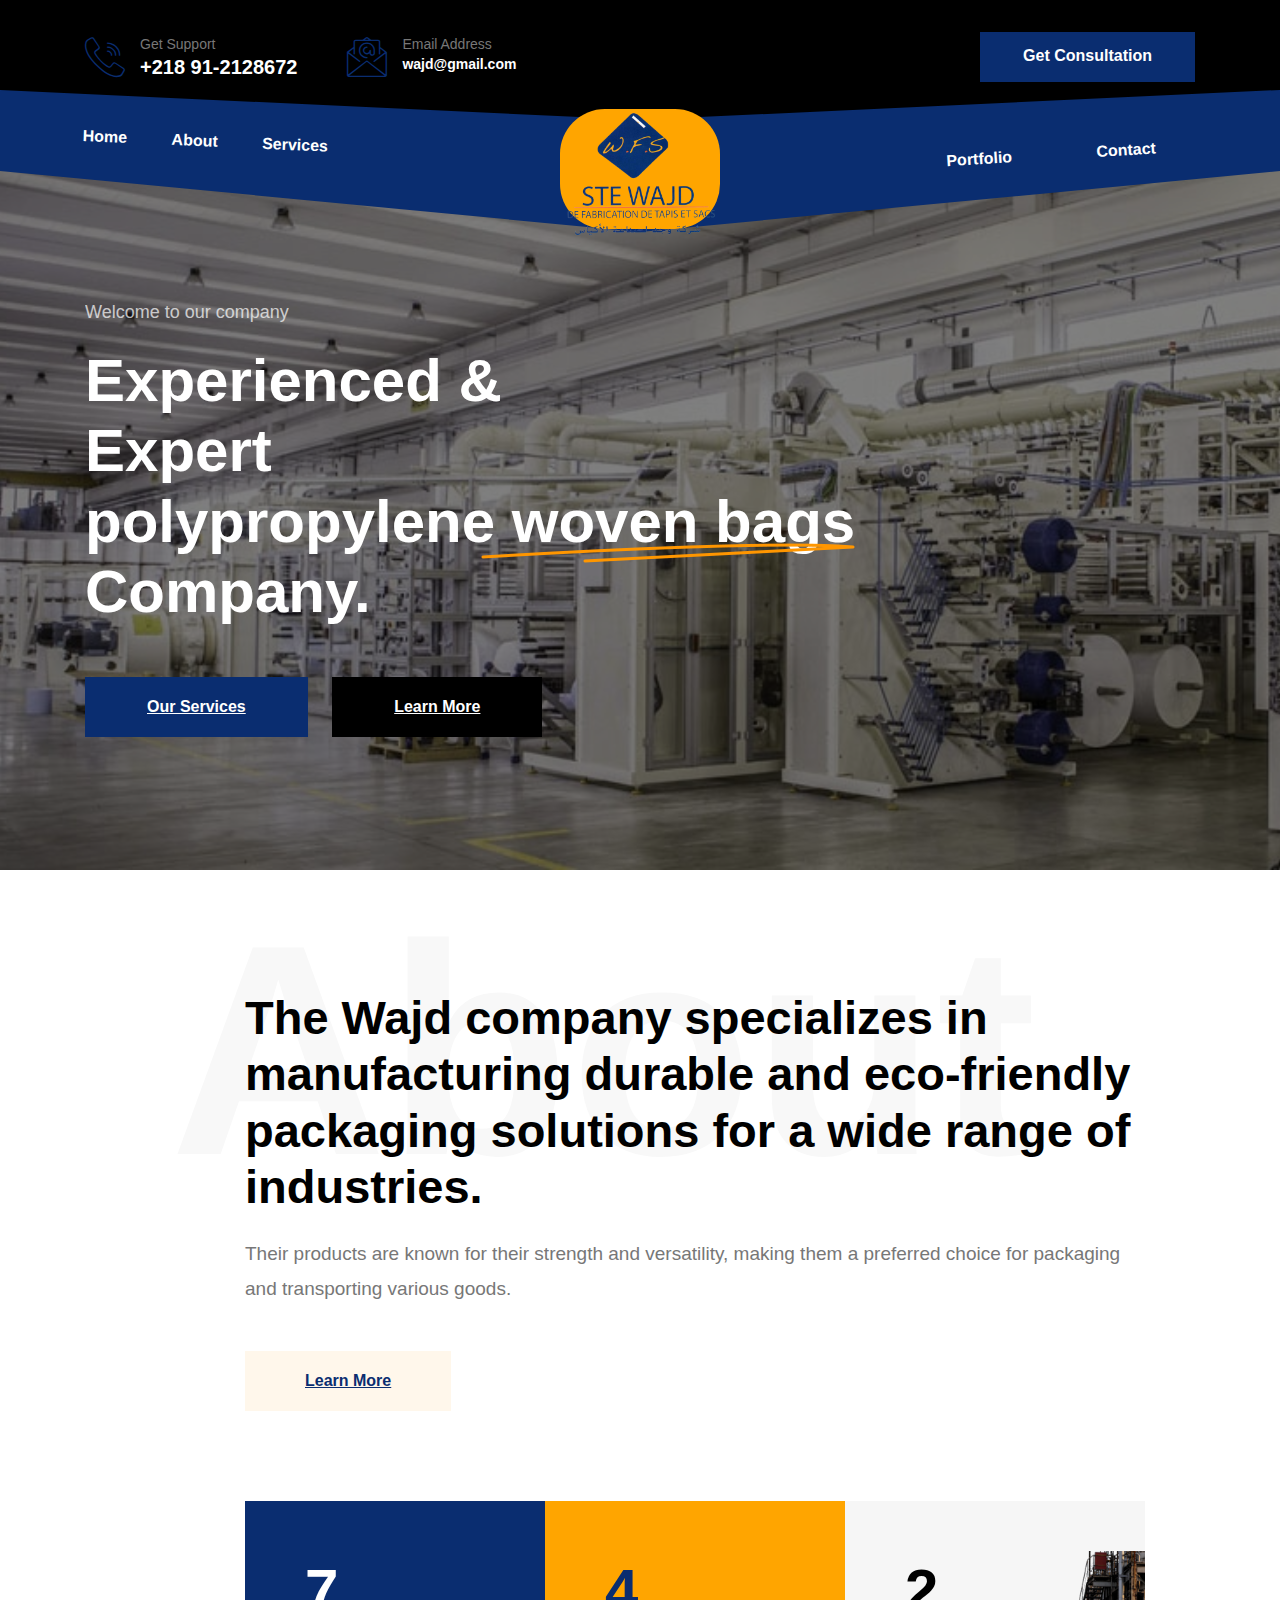
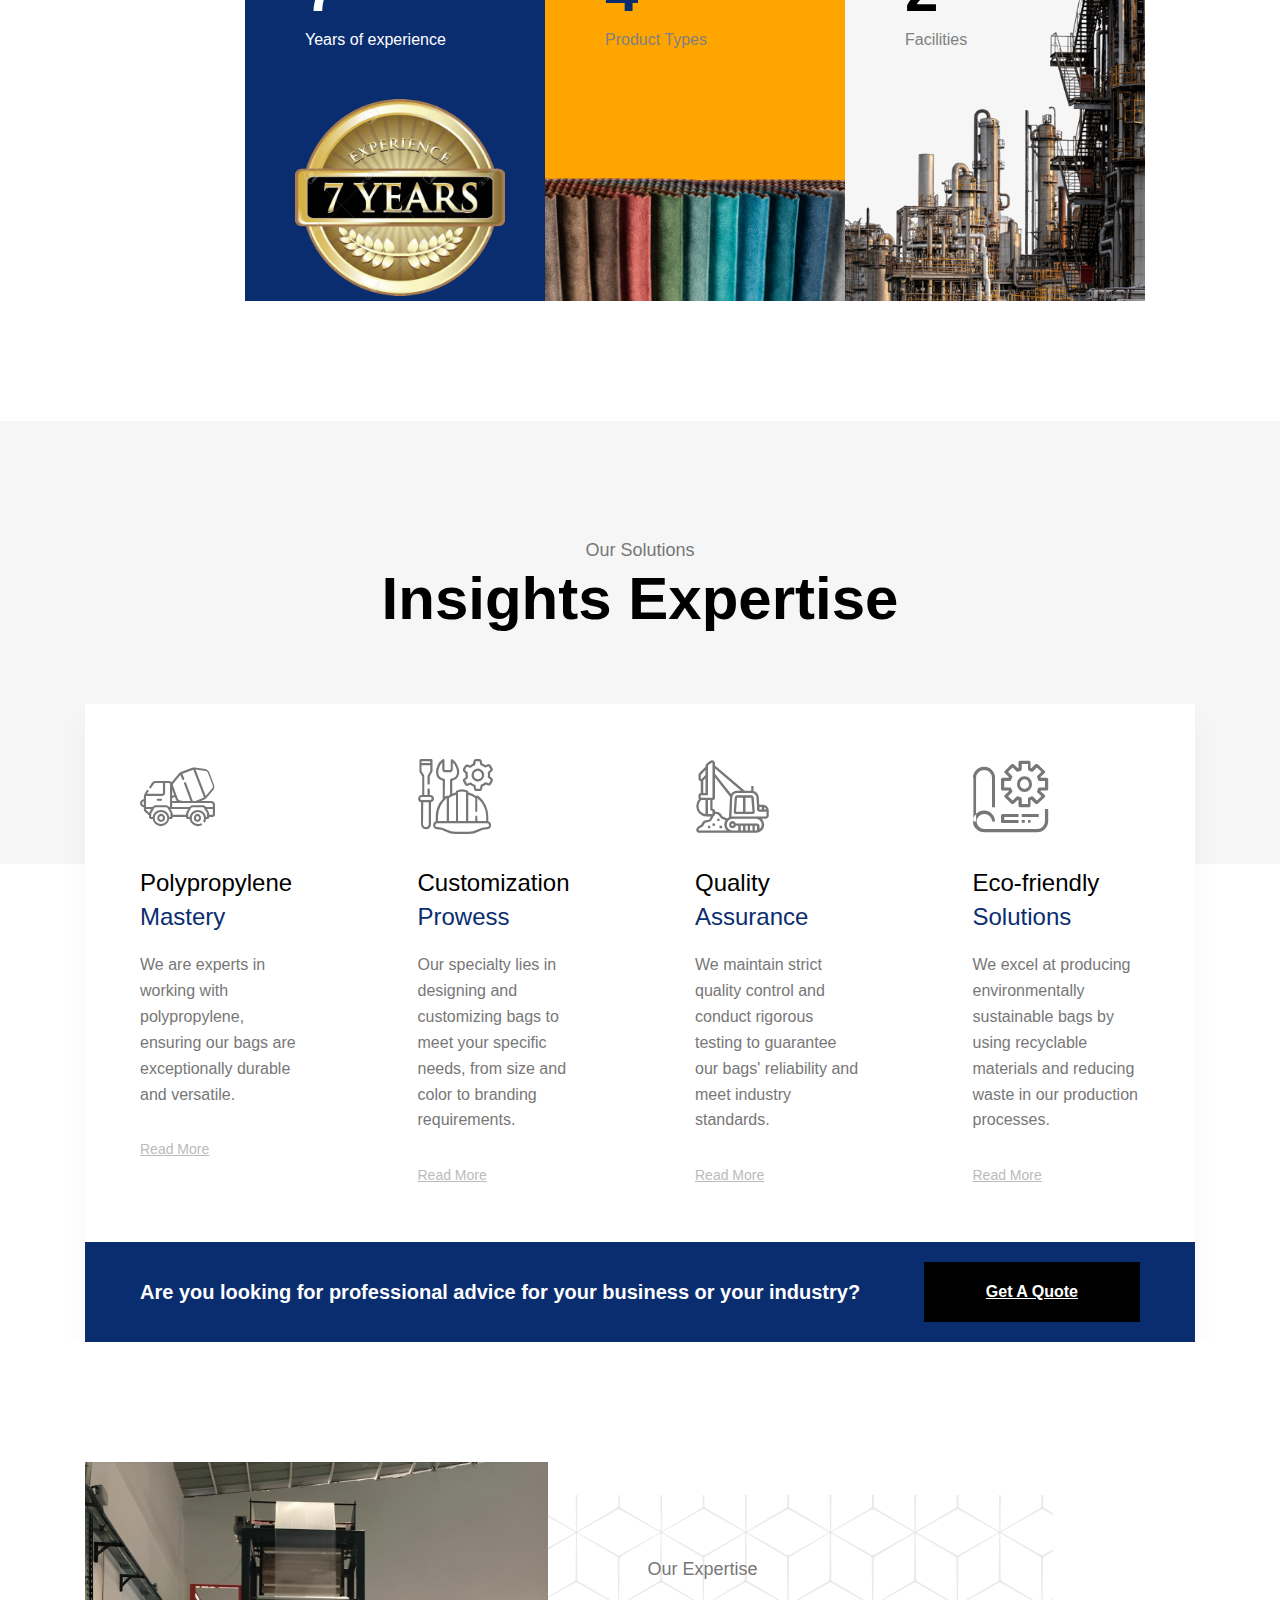
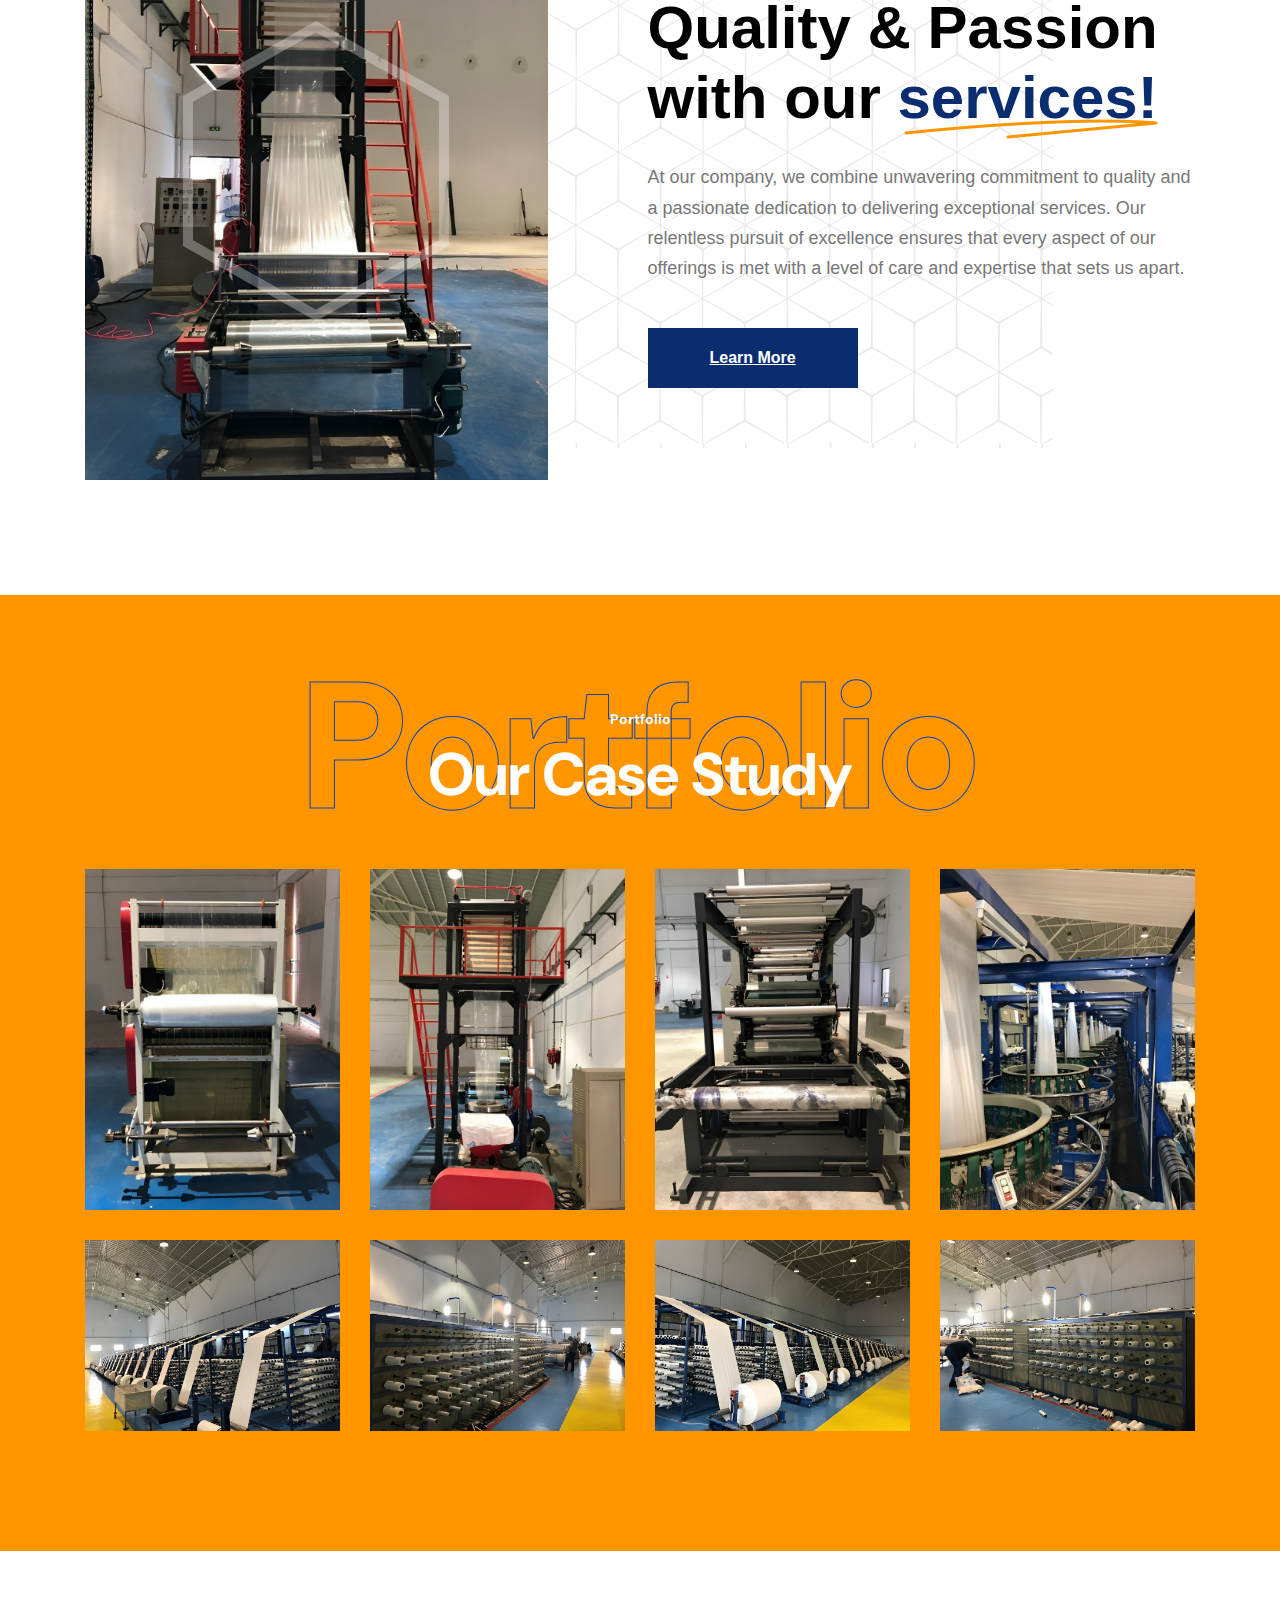
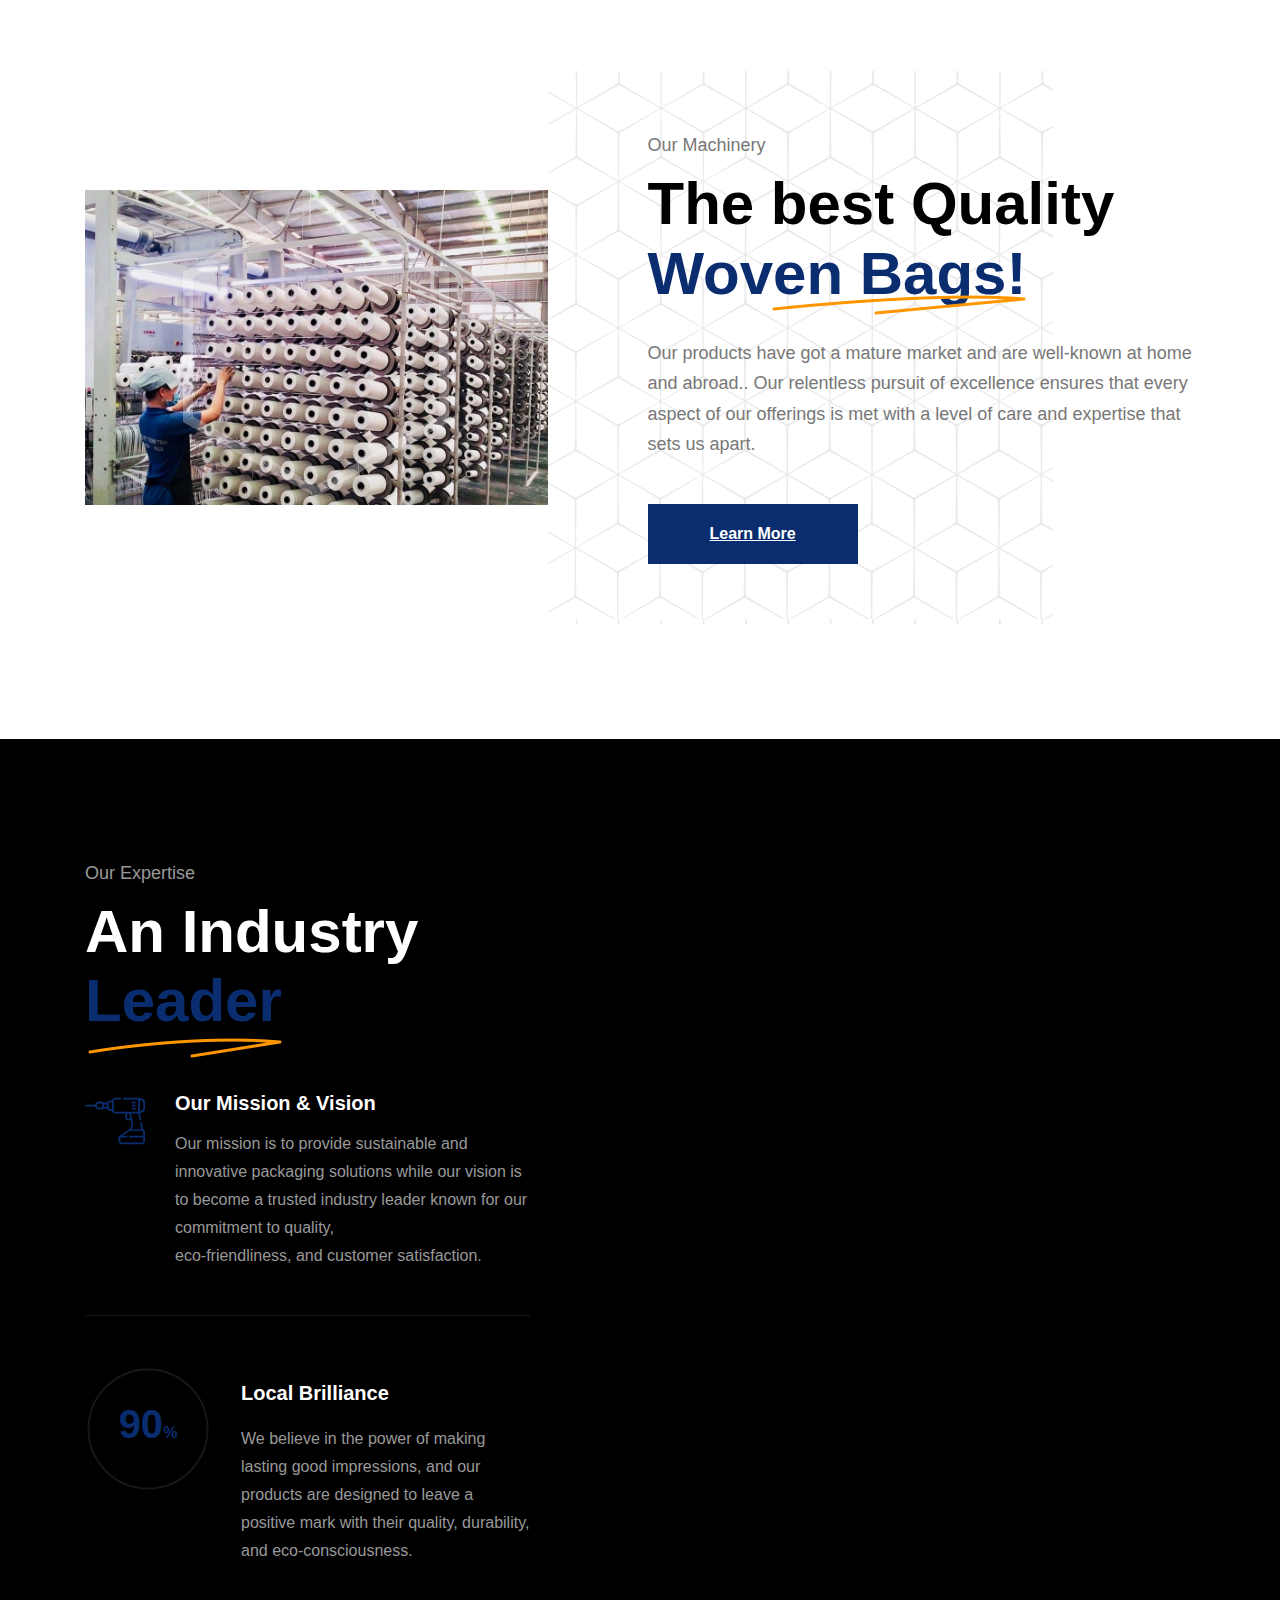
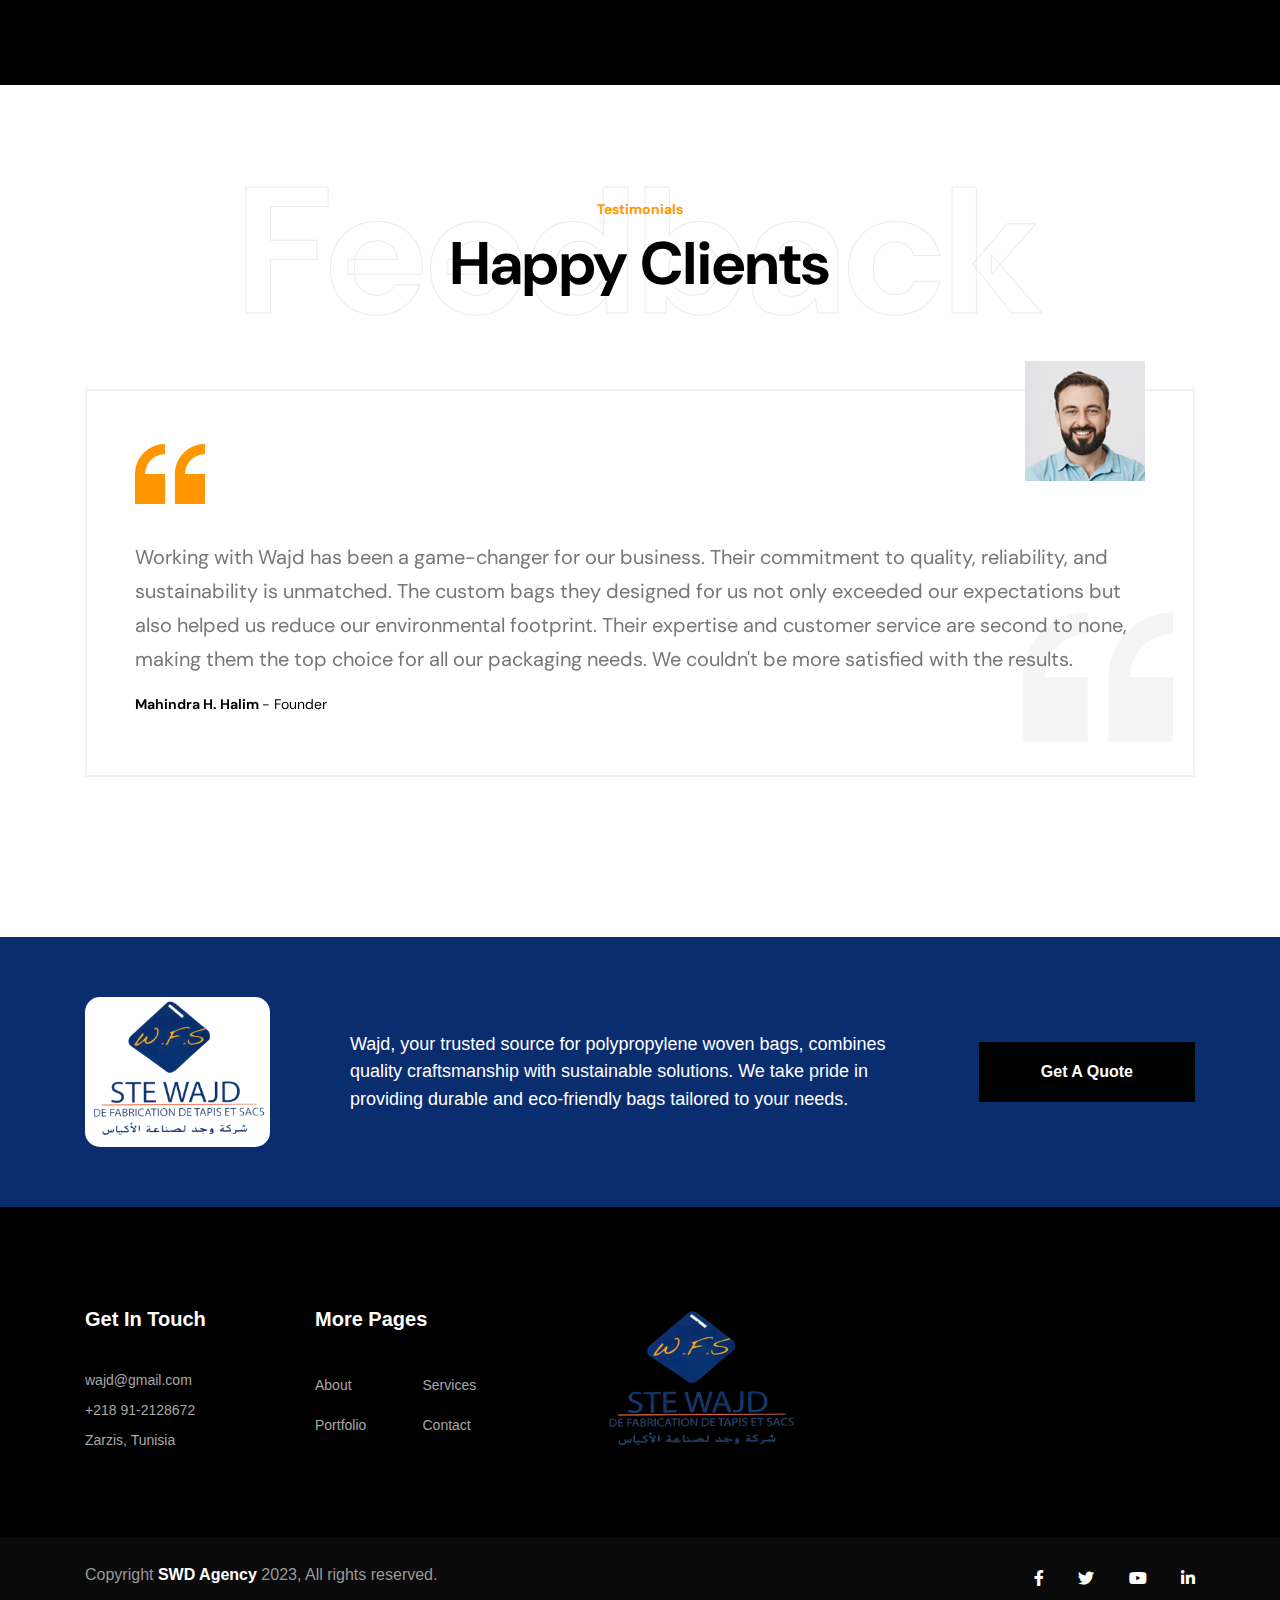
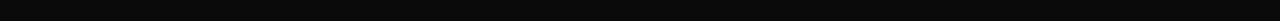
==== commit 9b52e48b: "msg" ====
--- a/index.html
+++ b/index.html
@@ -47,7 +47,7 @@
                                             <a href="/cdn-cgi/l/email-protection#e38a8d858ca3948681cd808c8e"><i class="flaticon-email"></i></a>
                                             <div class="top_info_single_right">
                                                 <span>Email Address</span>
-                                                <a href="/cdn-cgi/l/email-protection#f49d9a929bb4839196da979b99"><span class="__cf_email__" data-cfemail="462f282029063123246825292b">[email&#160;protected]</span></a>
+                                                <a href="/cdn-cgi/l/email-protection#f49d9a929bb4839196da979b99"><span class="__cf_email__" data-cfemail="462f282029063123246825292b">wajd@gmail.com</span></a>
                                             </div>
                                         </div>
         
@@ -150,7 +150,7 @@
                         <a href="#" class="theme-1"><i class="fal fa-map-marker-alt"></i><span>Zarzis Economic Activities Park 4170 Medenine Tunisia</span></a>
                         <a href="tel:088889797697" class="theme-2"><i class="fal fa-phone"></i><span>+216 71 807 671</span></a>
                         <a href="tel:088889797697" class="theme-2"><i class="fal fa-phone"></i><span>+216 71 806 758</span></a>
-                        <a href="https://www.devsnews.com/cdn-cgi/l/email-protection#08696c656166486c6765696166266b6765" class="theme-3"><i class="far fa-envelope"></i><span><span class="__cf_email__" data-cfemail="1d7c797074735d7972707c7473337e7270">[email&#160;protected]</span></span></a>  
+                        <a href="https://www.devsnews.com/cdn-cgi/l/email-protection#08696c656166486c6765696166266b6765" class="theme-3"><i class="far fa-envelope"></i><span><span class="__cf_email__" data-cfemail="1d7c797074735d7972707c7473337e7270">wajd@gmail.com</span></span></a>  
 
                     </div>
 
@@ -610,7 +610,7 @@
                                     <h4 class="footer_title_text">Get In Touch</h4>
                                 </div>
                                 <div class="footer_widget_content">
-                                    <span class="info_line"><a href="https://www.devsnews.com/cdn-cgi/l/email-protection#a2cbccc4cde2c7dac3cfd2cec7cfc3cbce8cc1cdcf" target="_blank"><span class="__cf_email__" data-cfemail="9df4f3fbf2ddf8e5fcf0edf1f8f0fcf4f1b3fef2f0">[email&#160;protected]</span></a></span>
+                                    <span class="info_line"><a href="https://www.devsnews.com/cdn-cgi/l/email-protection#a2cbccc4cde2c7dac3cfd2cec7cfc3cbce8cc1cdcf" target="_blank"><span class="__cf_email__" data-cfemail="9df4f3fbf2ddf8e5fcf0edf1f8f0fcf4f1b3fef2f0">wajd@gmail.com</span></a></span>
                                     <span class="info_line"><a href="tel:098.097.987.09" target="_blank">+218 91-2128672</a></span>
                                     <span class="info_line">Zarzis, Tunisia</span>
                                 </div>
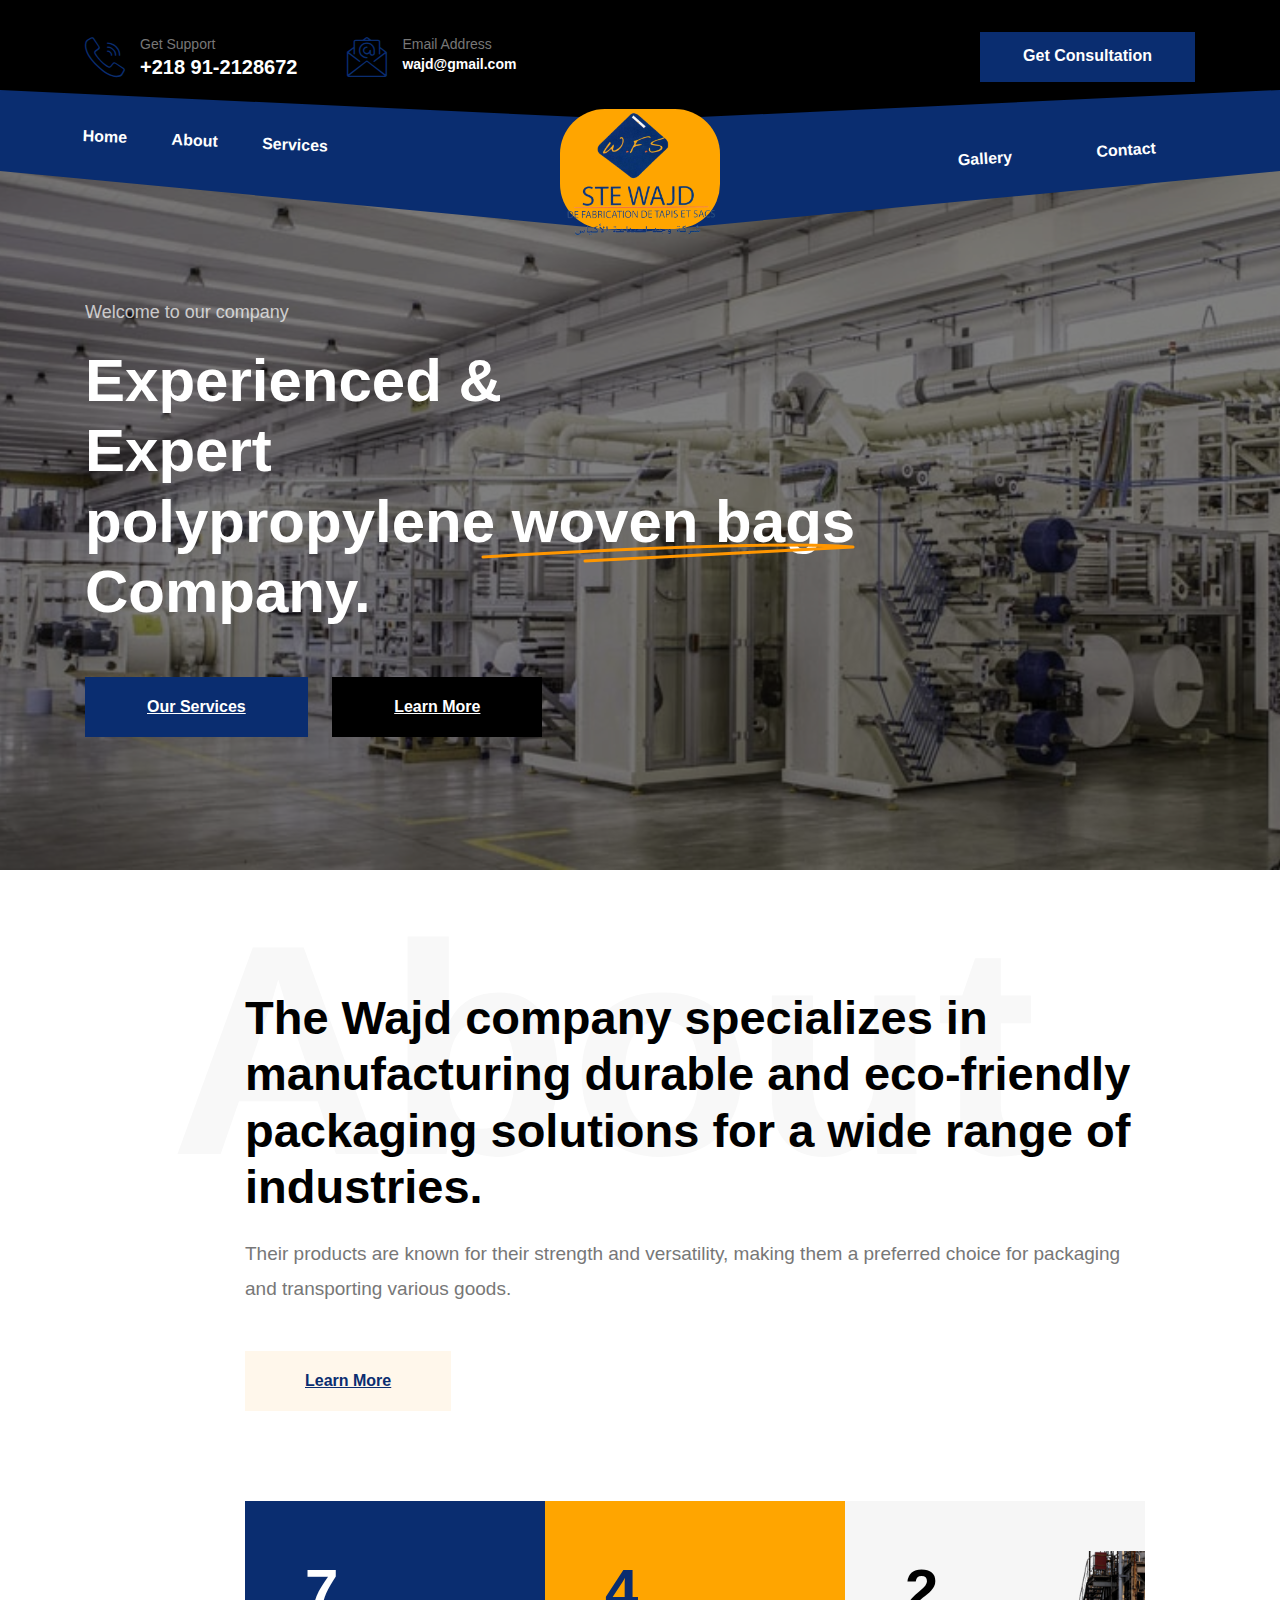
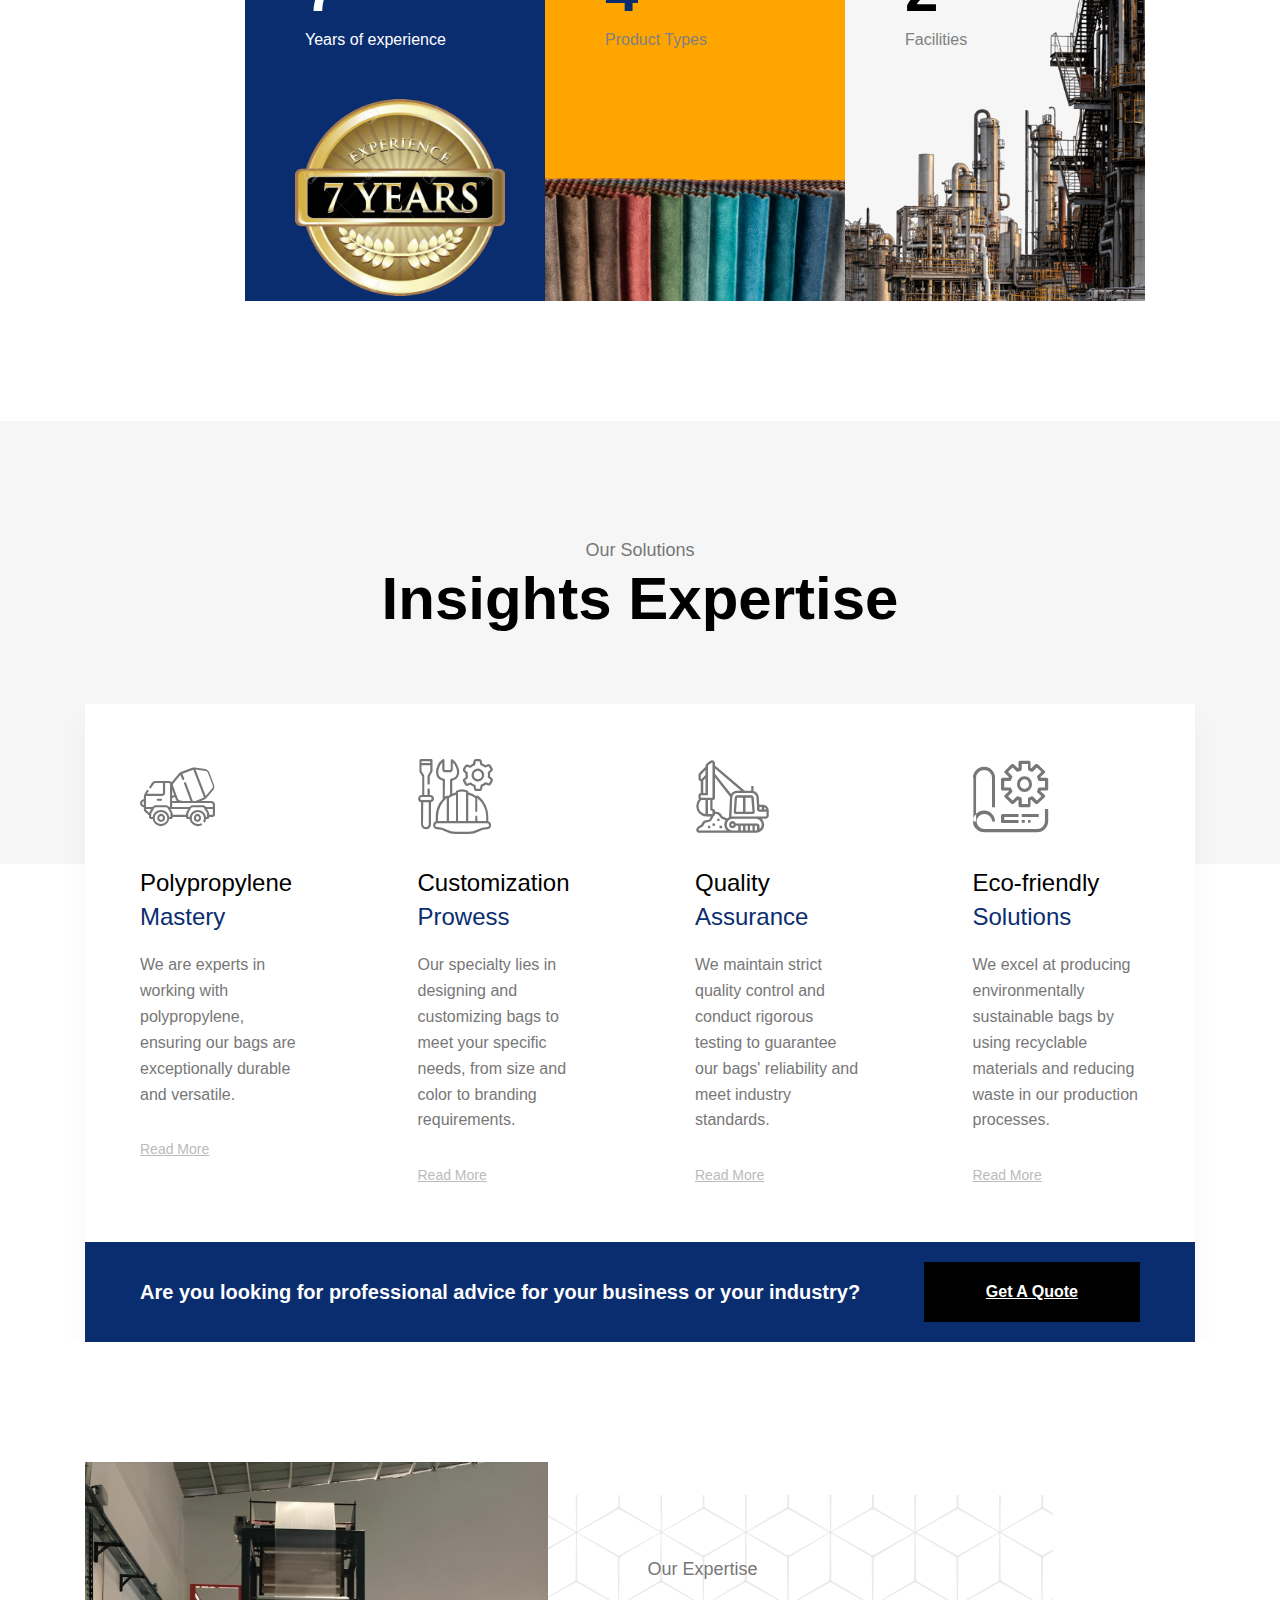
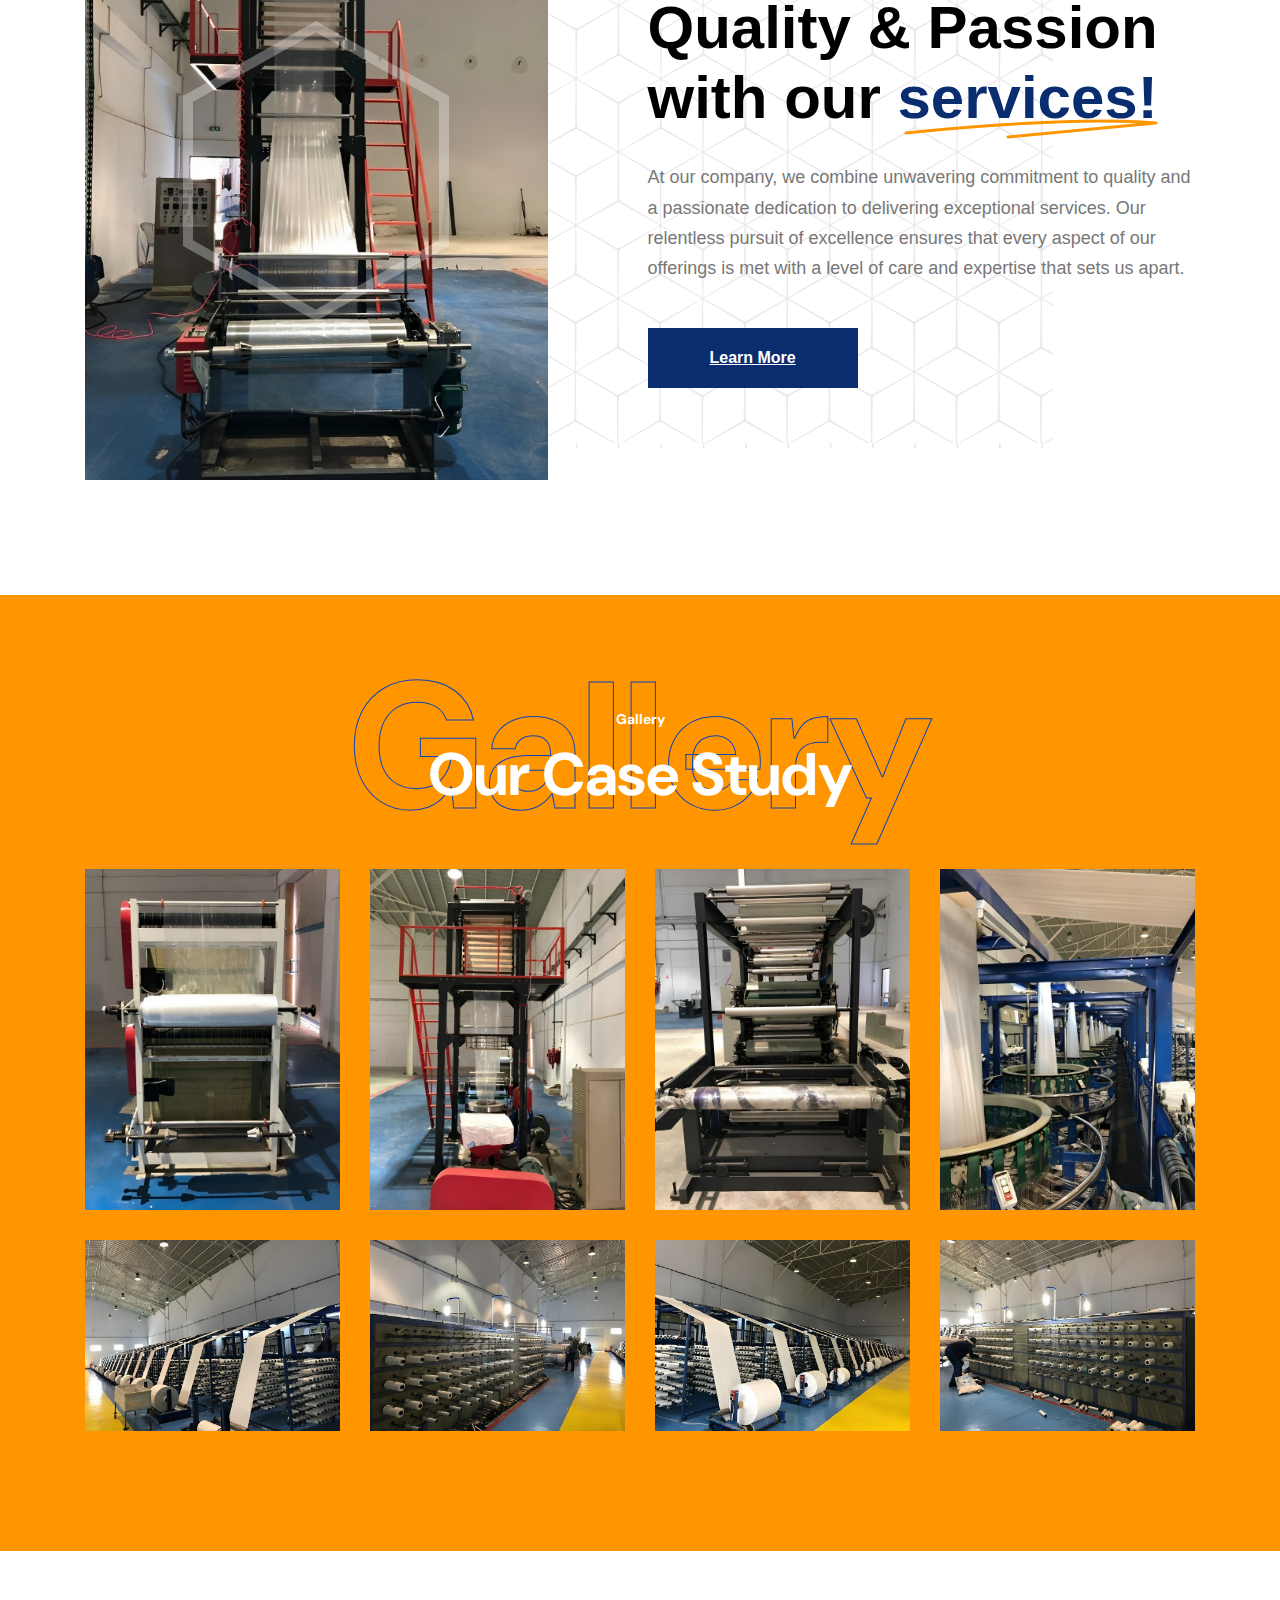
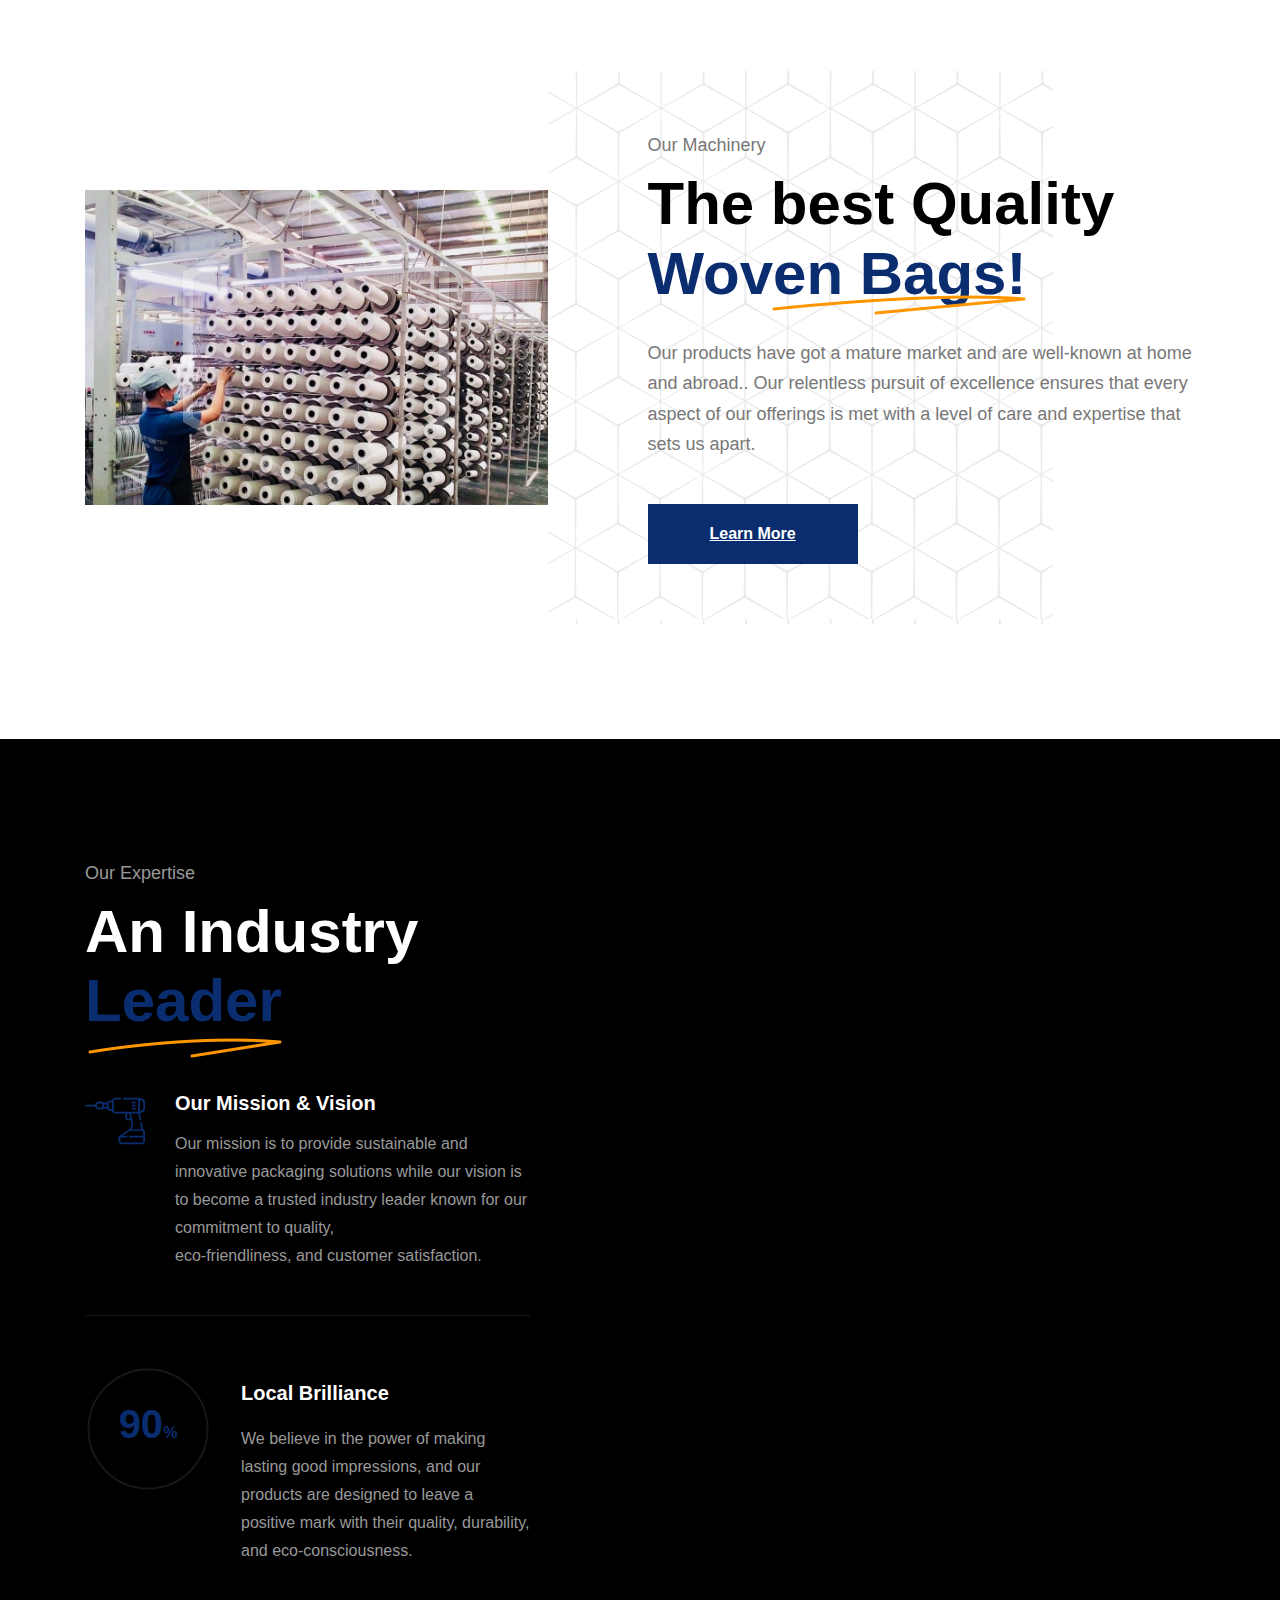
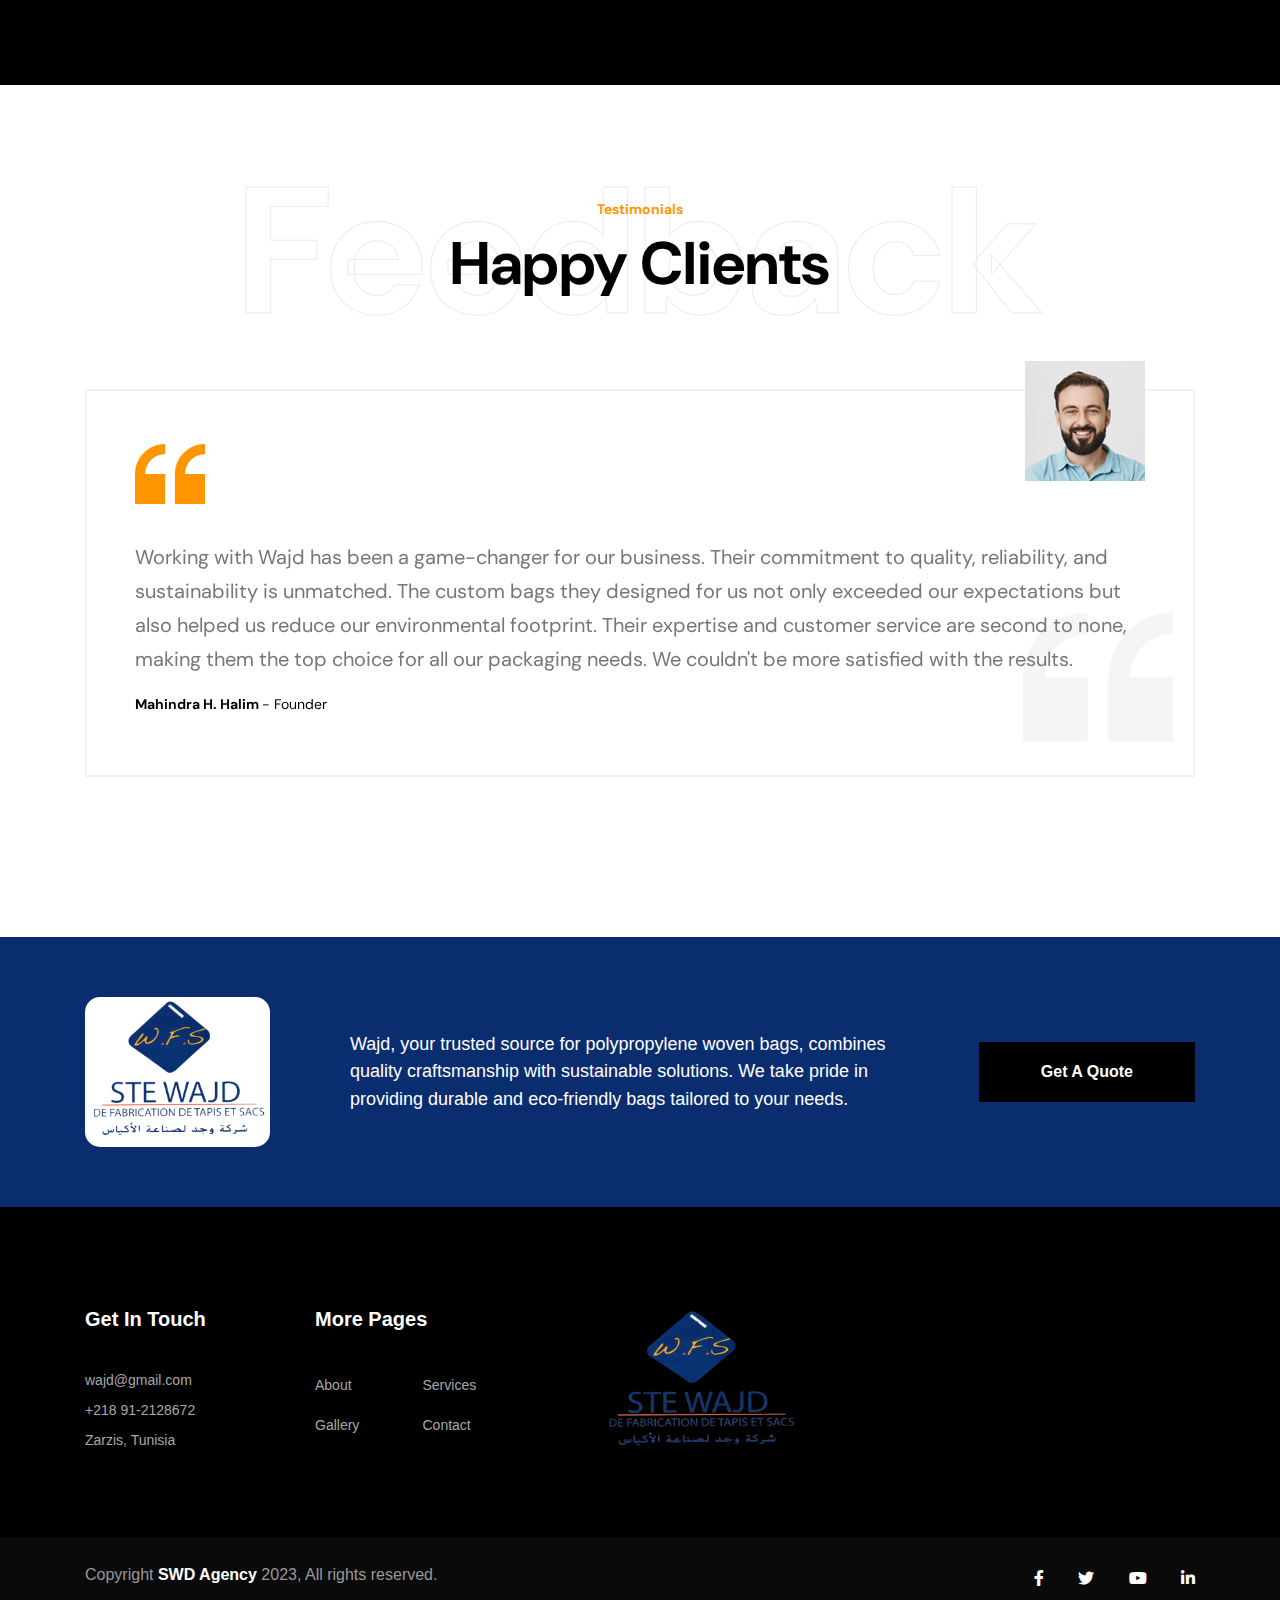
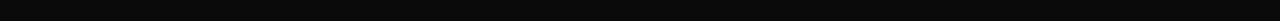
==== commit a45affa3: "msg" ====
--- a/index.html
+++ b/index.html
@@ -84,7 +84,7 @@
                                     <div class="main_menu1">
                                         <nav>
                                             <ul class="menu-right">
-                                                <li><a href="portfolio.html">Portfolio</a></li>
+                                                <li><a href="portfolio.html">Gallery</a></li>
                                                 <li><a href="contact.html">Contact</a></li>
                                             </ul>
                                         </nav>
@@ -137,7 +137,7 @@
                             <li><a href="index.html">Home</a></li>
                             <li><a href="about.html">About</a></li>
                             <li><a href="service.html">Services</a></li>
-                            <li><a href="portfolio.html">Portfolio</a></li>
+                            <li><a href="portfolio.html">Gallery</a></li>
                             <li><a href="contact.html">Contact</a></li>
                         </ul>
                     </nav>
@@ -358,9 +358,9 @@
                         <div class="col-xxl-12">
                             <div class="section_back_title text-center mb-45">
                                 <div class="back_title_inner wow fadeInUp" data-wow-delay="0.3s">
-                                    <span class="sub_back_title is_white dmsans">Portfolio</span>
+                                    <span class="sub_back_title is_white dmsans">Gallery</span>
                                     <h2 class="back_title is_white dmsans">Our Case Study</h2>
-                                    <span class="back_title_original dmsans light_clr">Portfolio</span>
+                                    <span class="back_title_original dmsans light_clr">Gallery</span>
                                 </div>
                             </div>
                         </div>
@@ -625,7 +625,7 @@
                                     <ul>
                                         <li><a href="about.html">About</a></li>
                                         <li><a href="service.html">Services</a></li>
-                                        <li><a href="portfolio.html">Portfolio</a></li>
+                                        <li><a href="portfolio.html">Gallery</a></li>
                                         <li><a href="contact.html">Contact</a></li>
                                     </ul>
                                 </div>
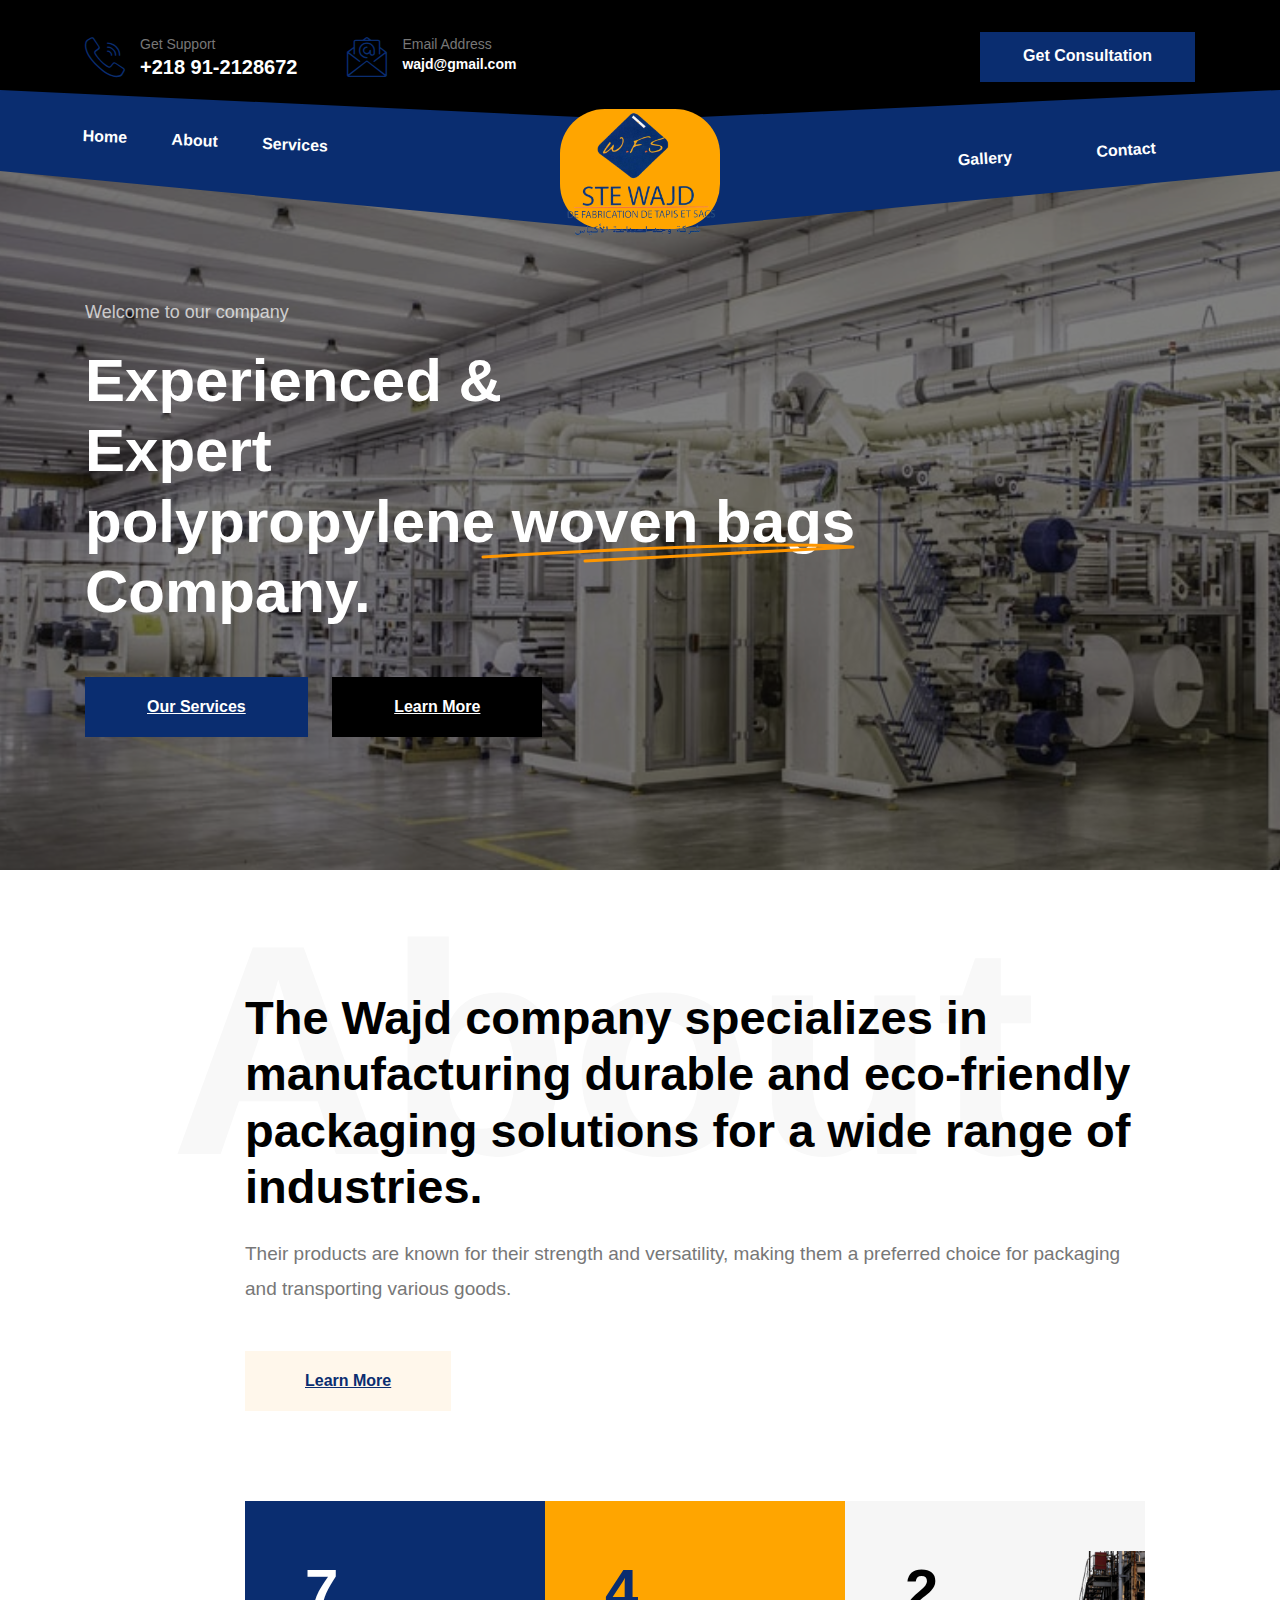
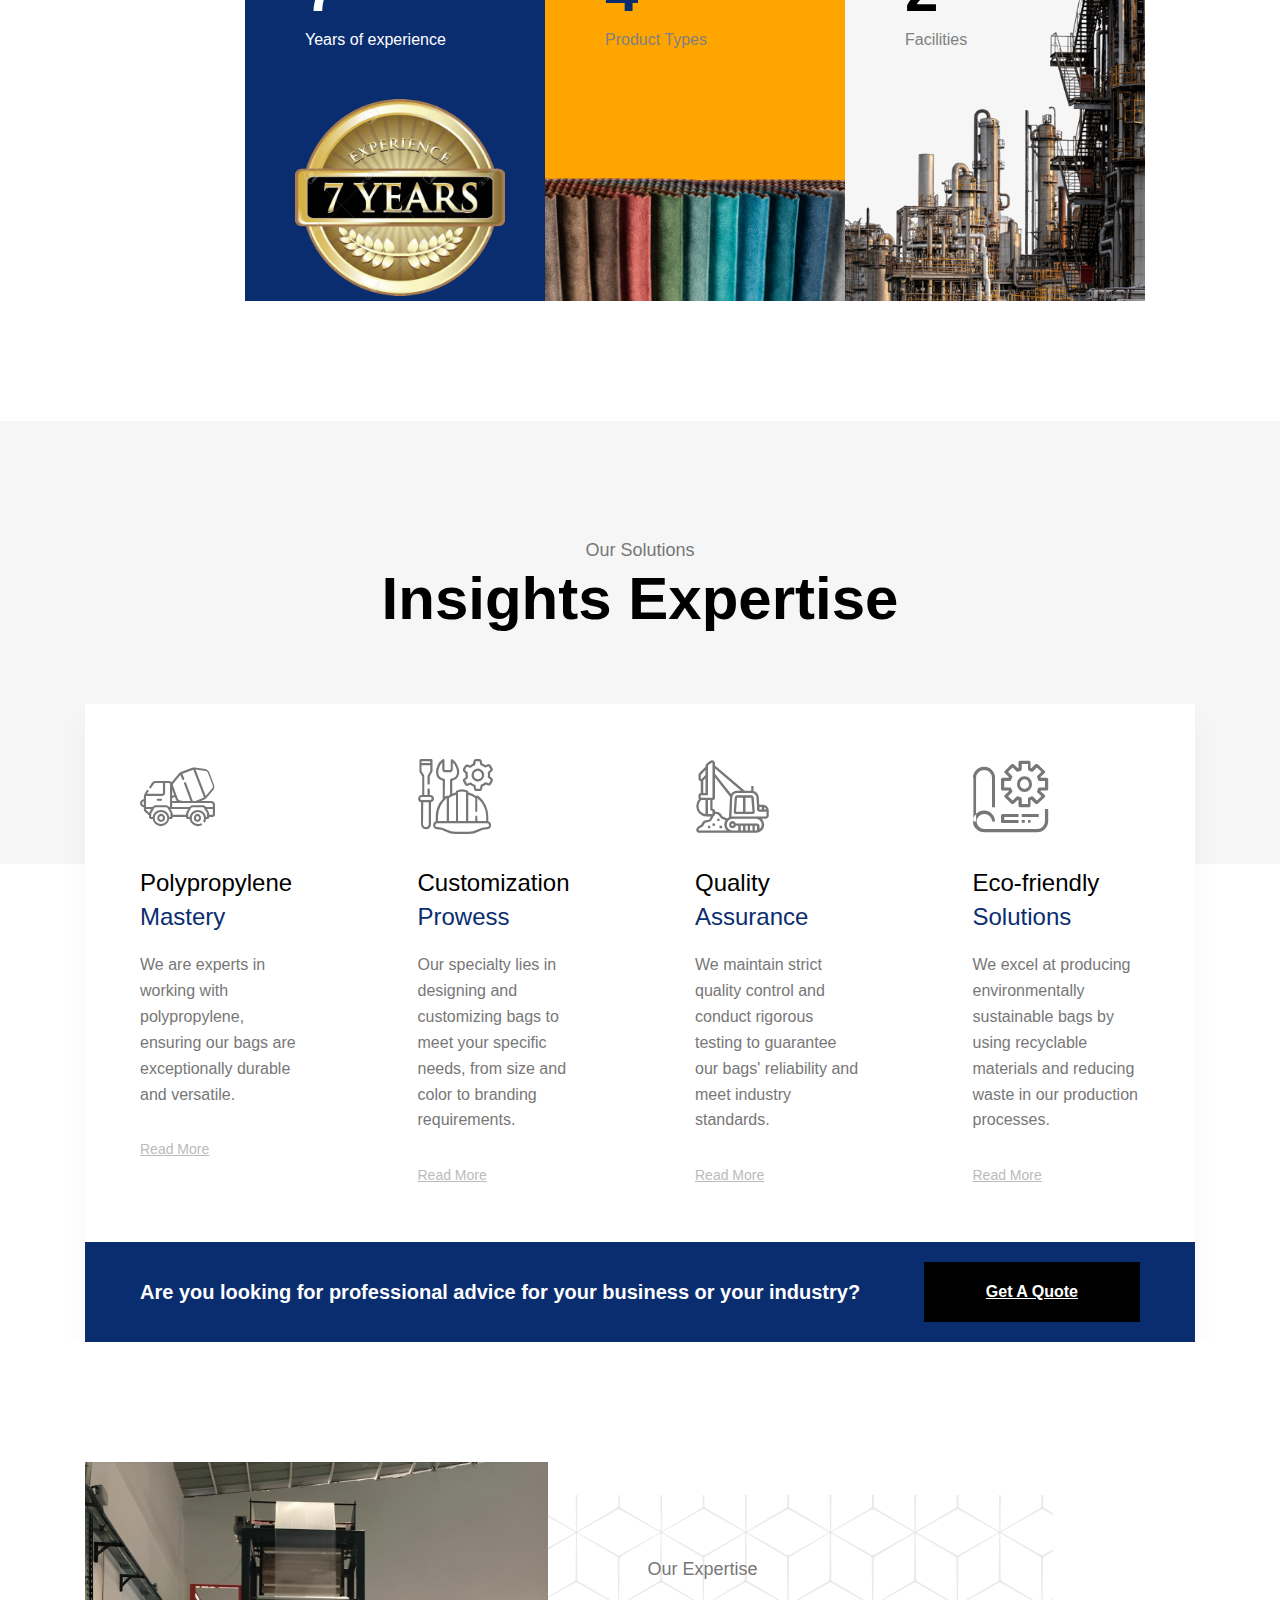
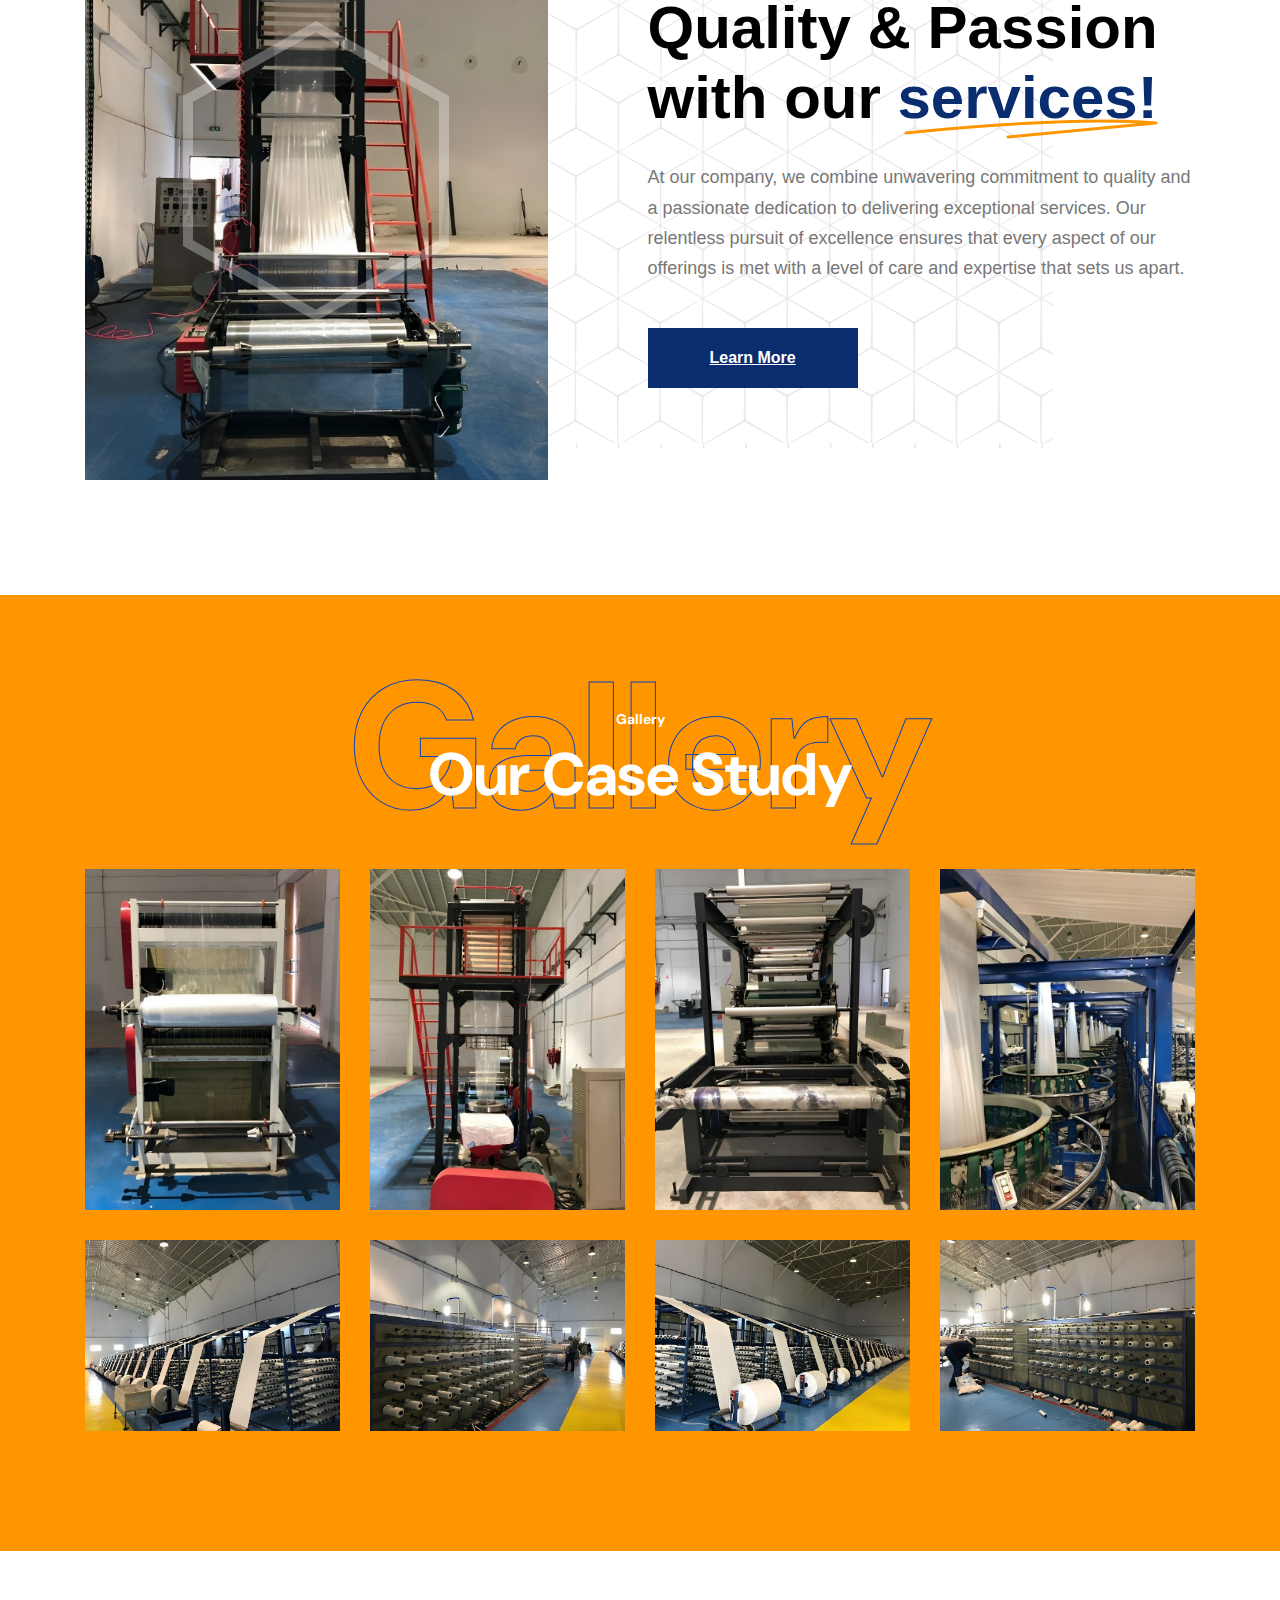
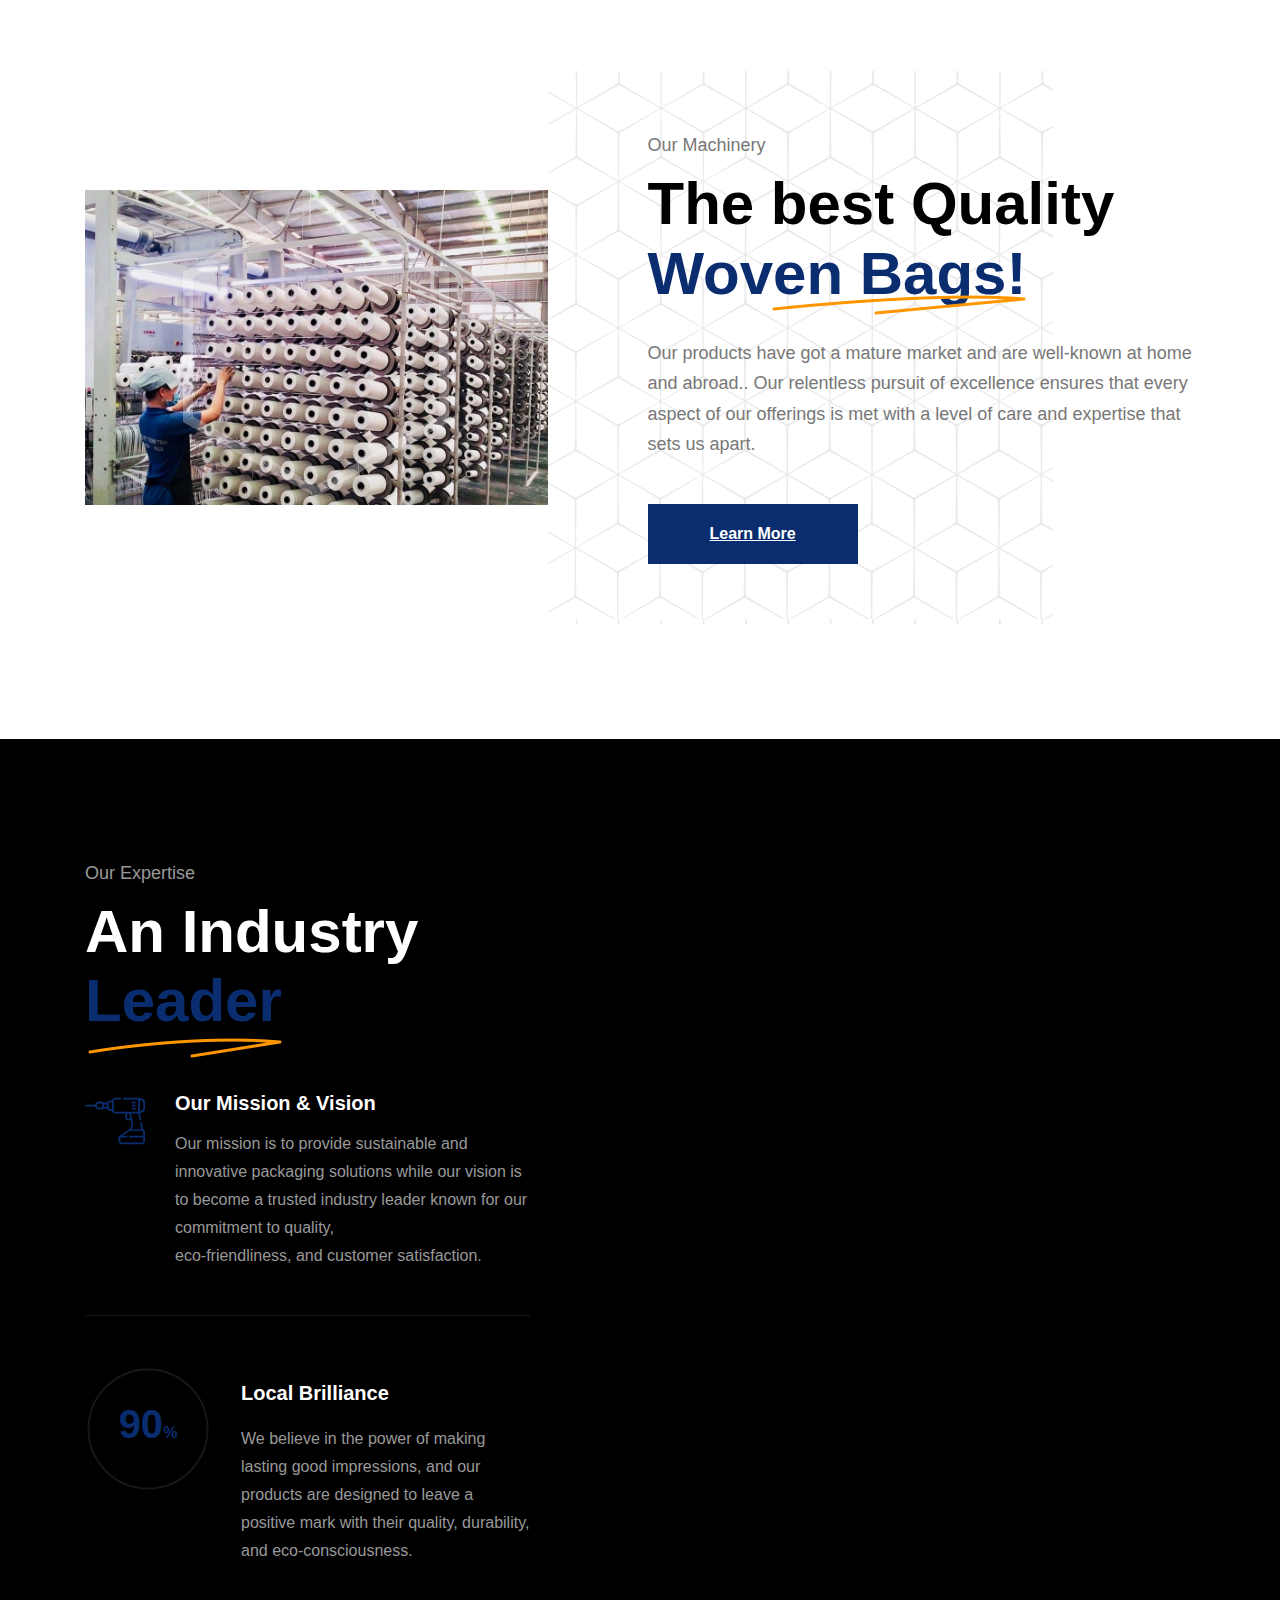
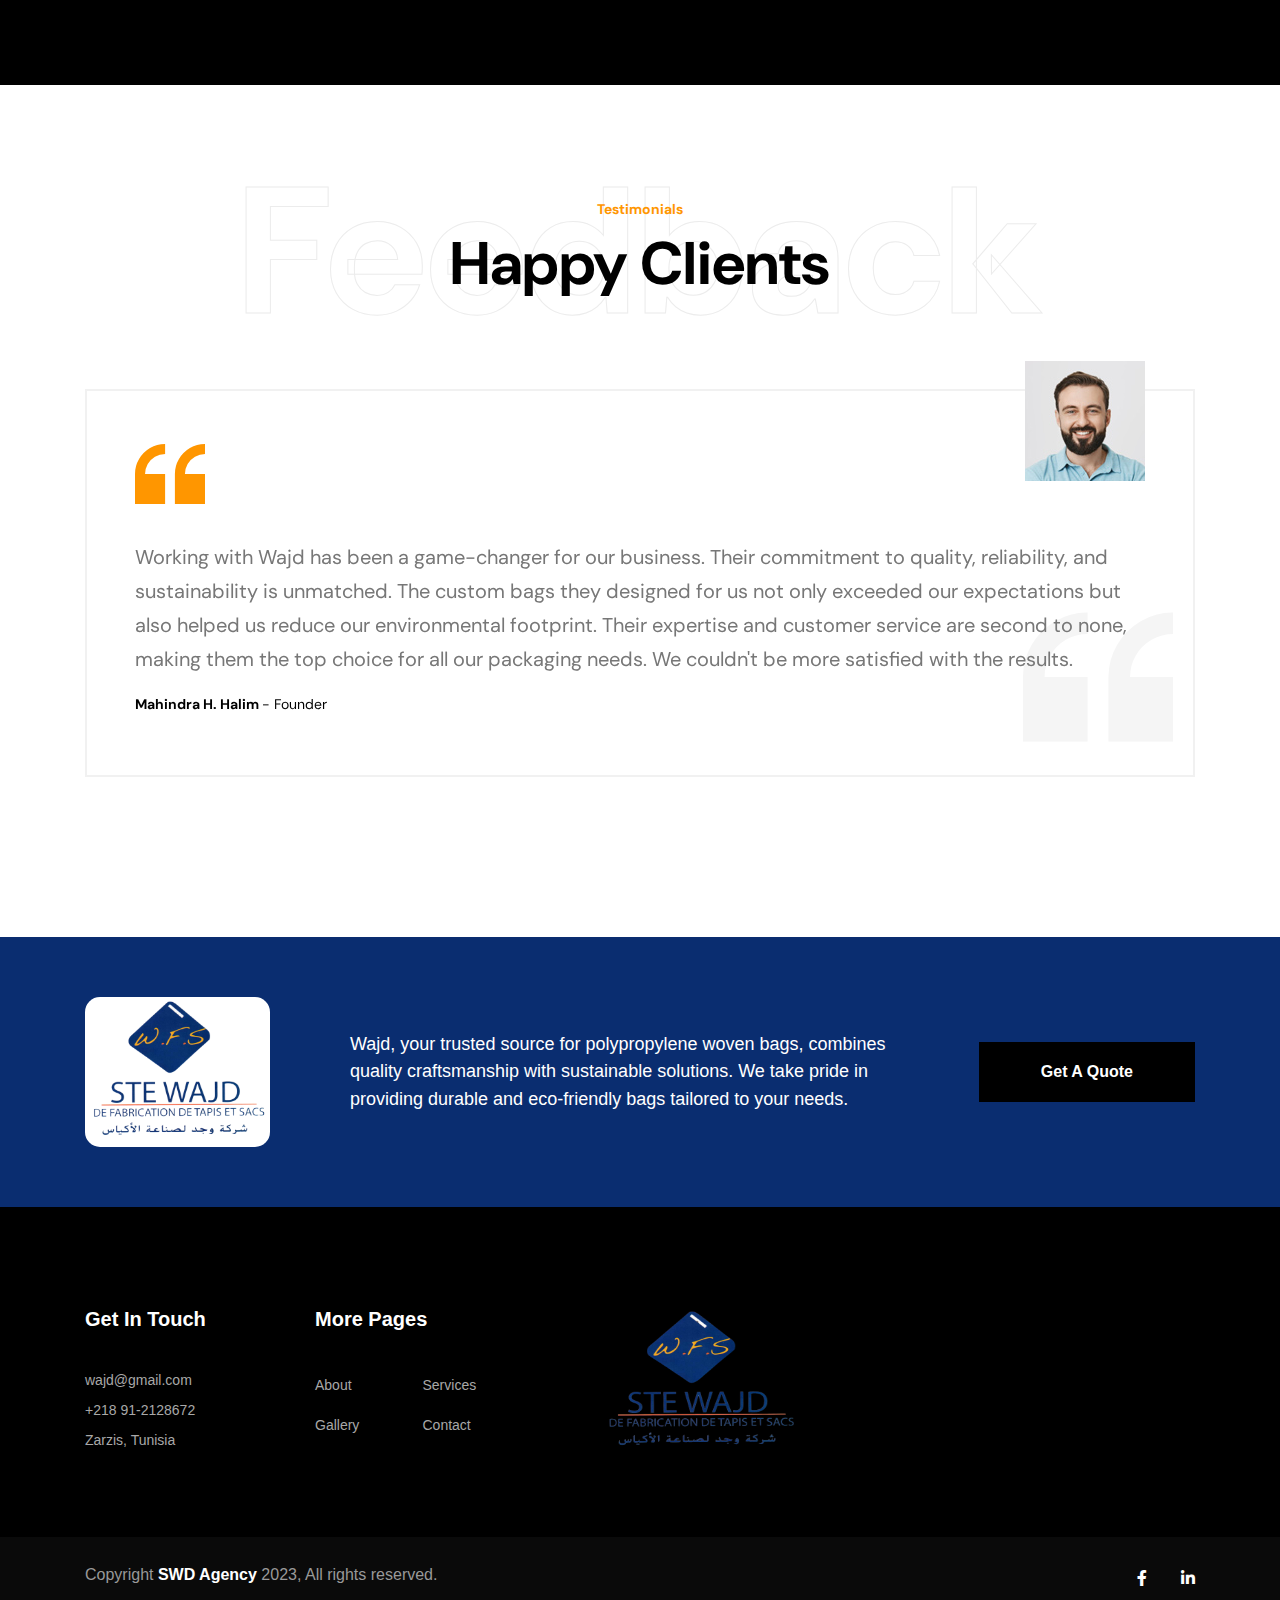
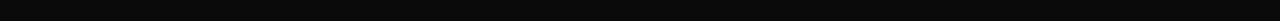
==== commit 0f60a722: "msg" ====
--- a/index.html
+++ b/index.html
@@ -652,8 +652,6 @@
                         <div class="col-xxl-7 col-sm-6">
                             <div class="footer_social text-sm-end text-center mb-30 wow fadeInRight" data-wow-delay="0.3s">
                                 <a href="#" target="_blank"><i class="fab fa-facebook-f"></i></a>
-                                <a href="#" target="_blank"><i class="fab fa-twitter"></i></a>
-                                <a href="#" target="_blank"><i class="fab fa-youtube"></i></a>
                                 <a href="#" target="_blank"><i class="fab fa-linkedin-in"></i></a>
                             </div>
                         </div>
